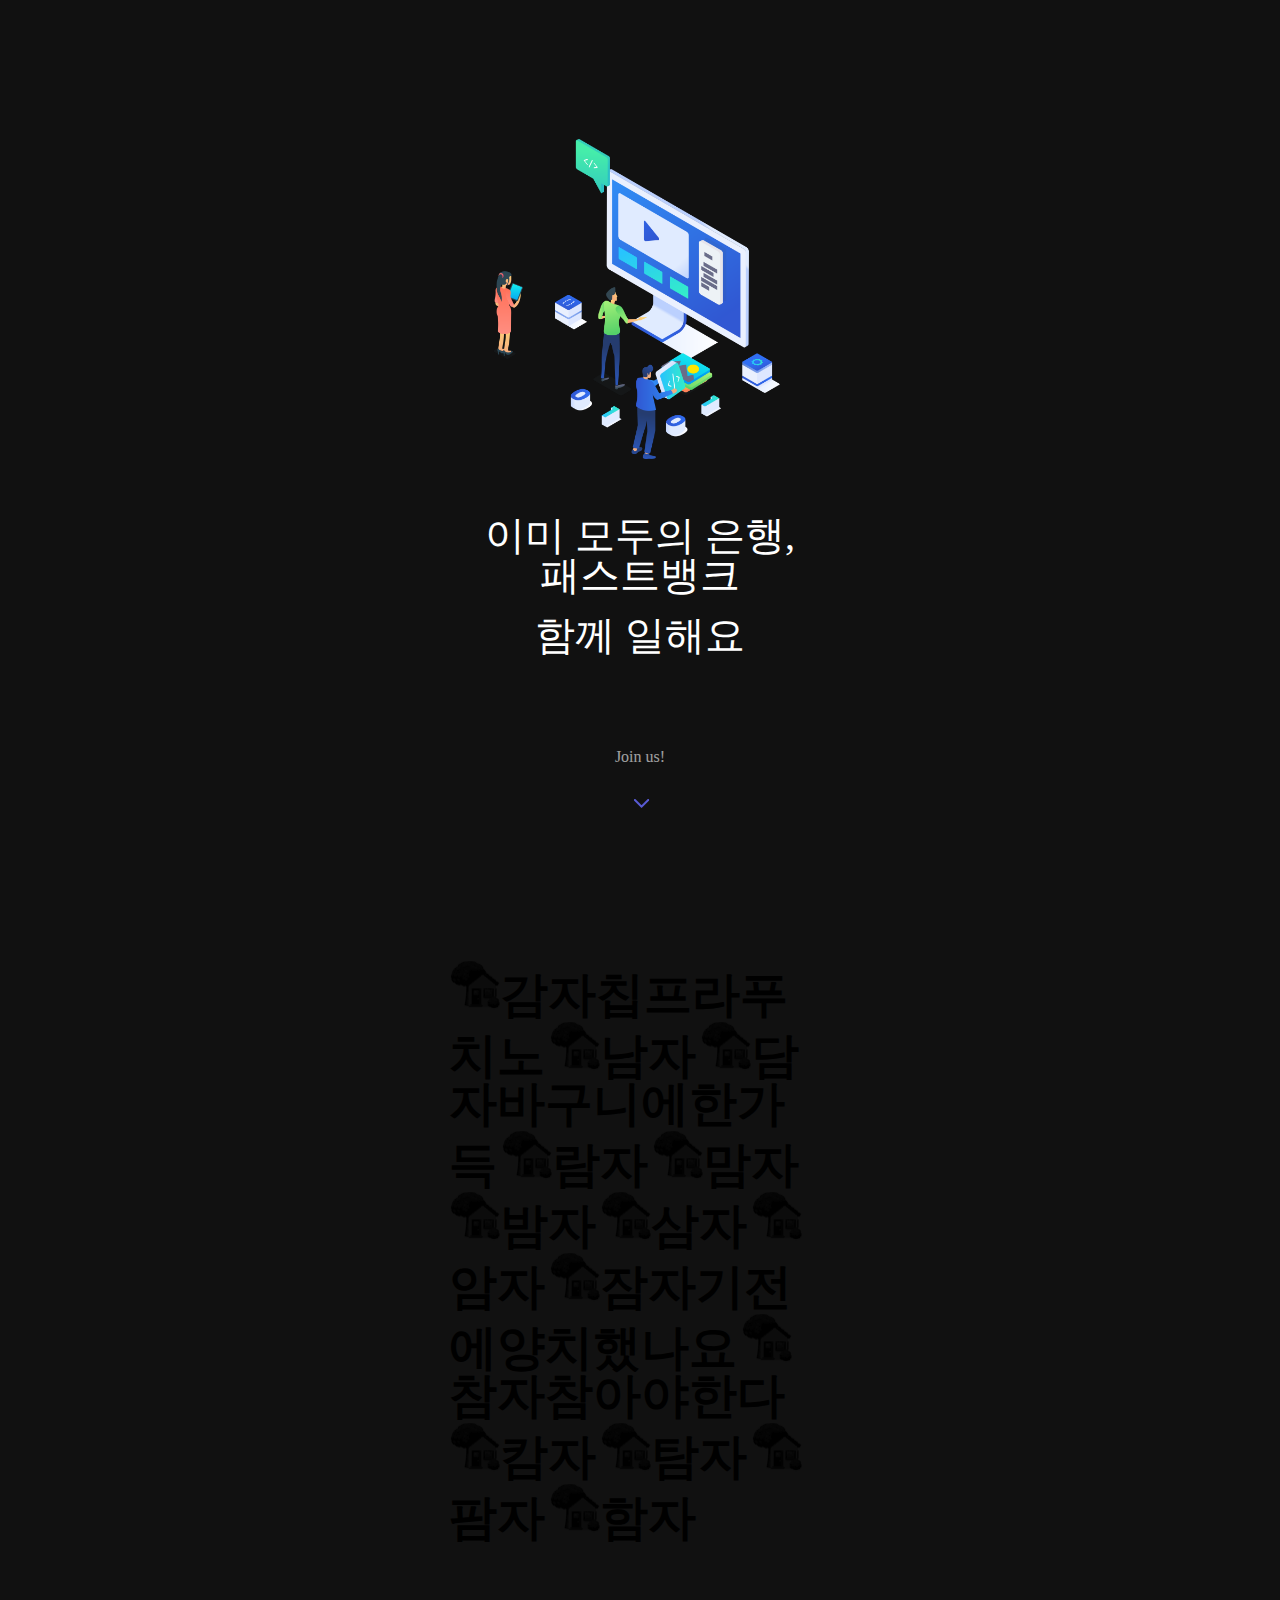
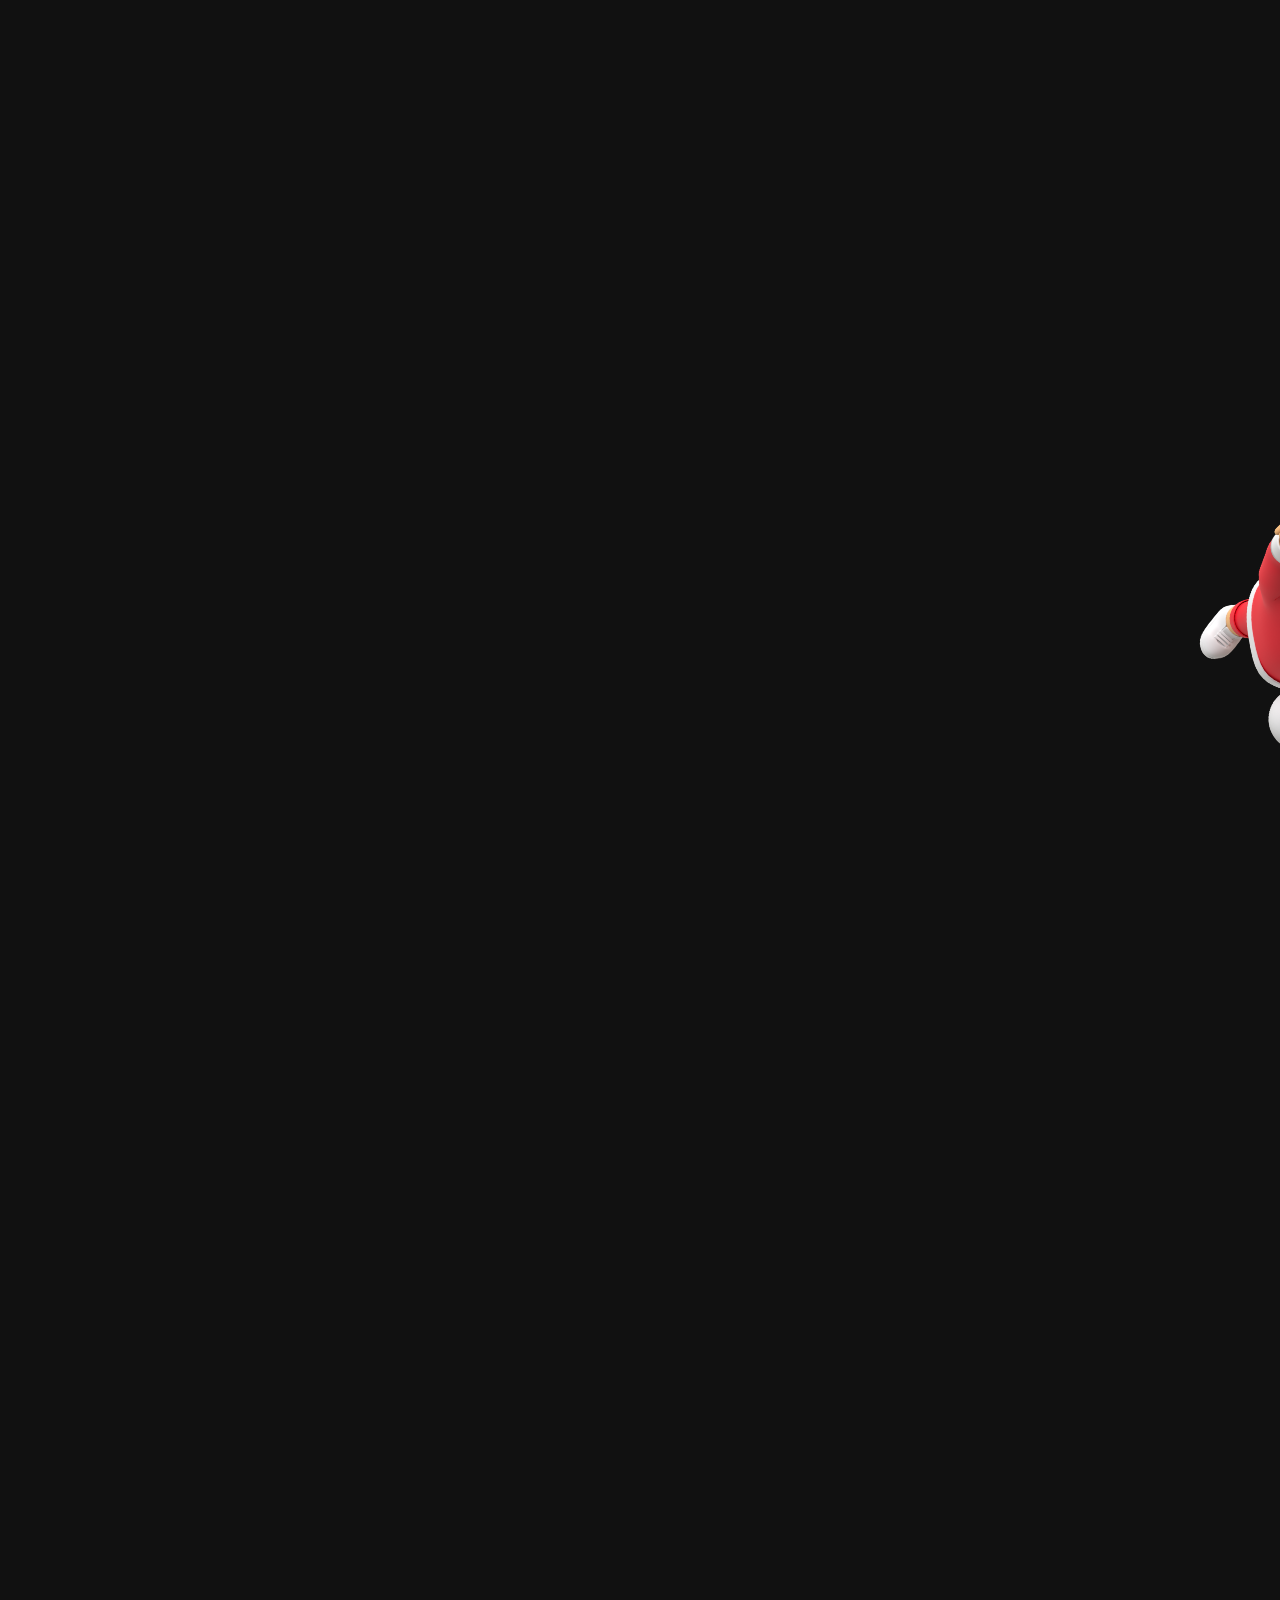
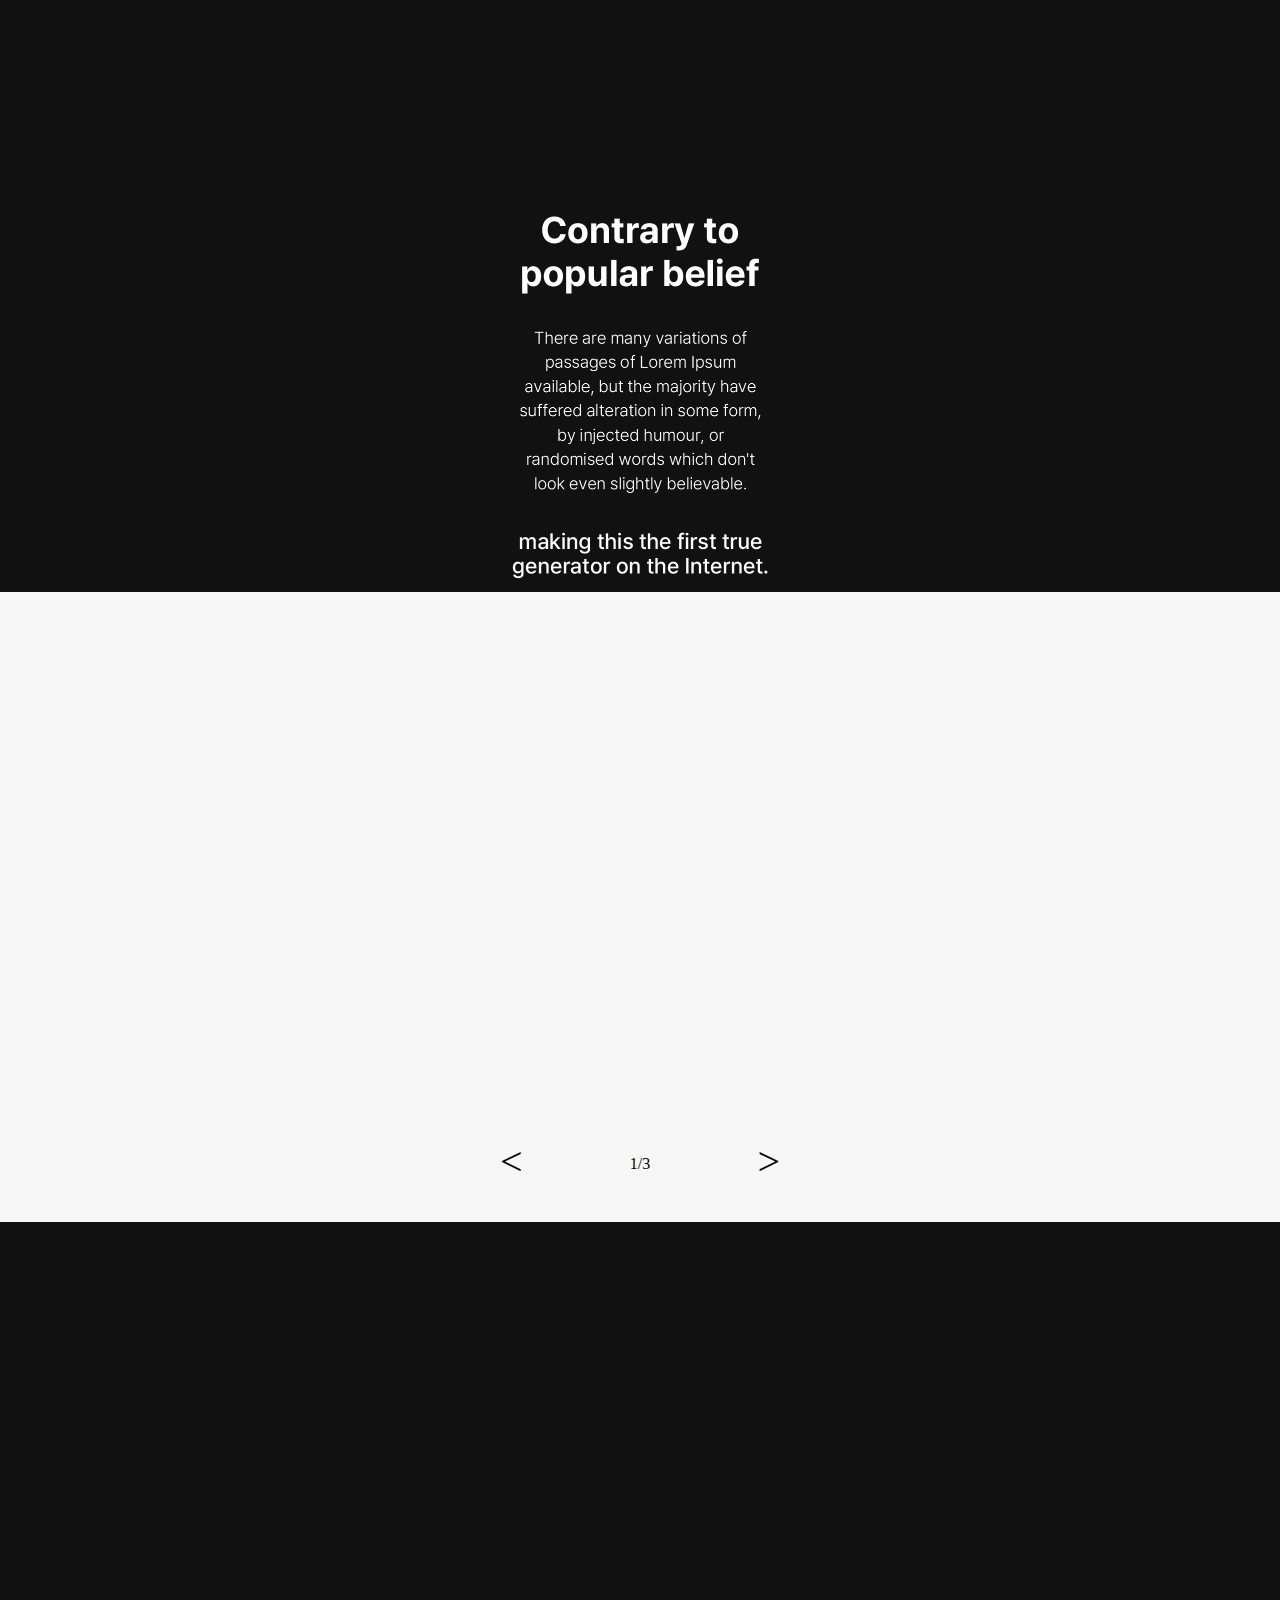
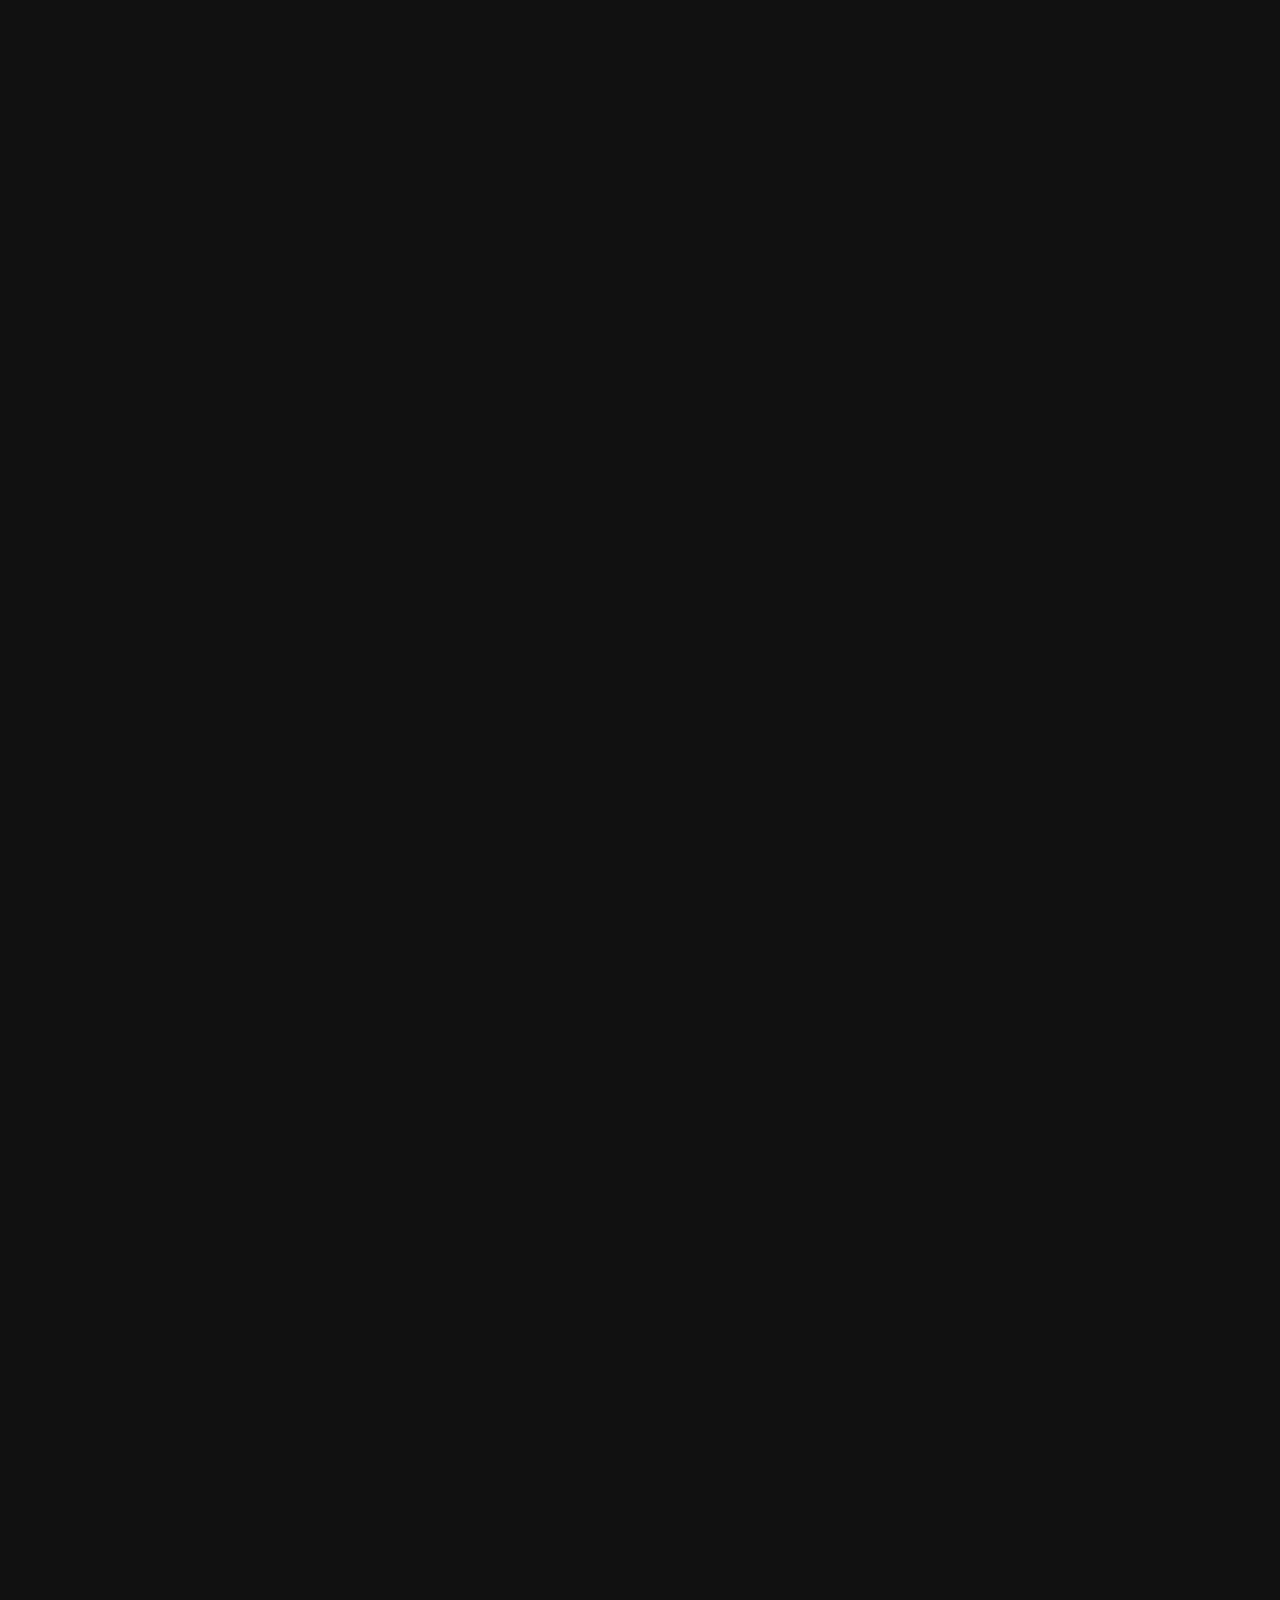
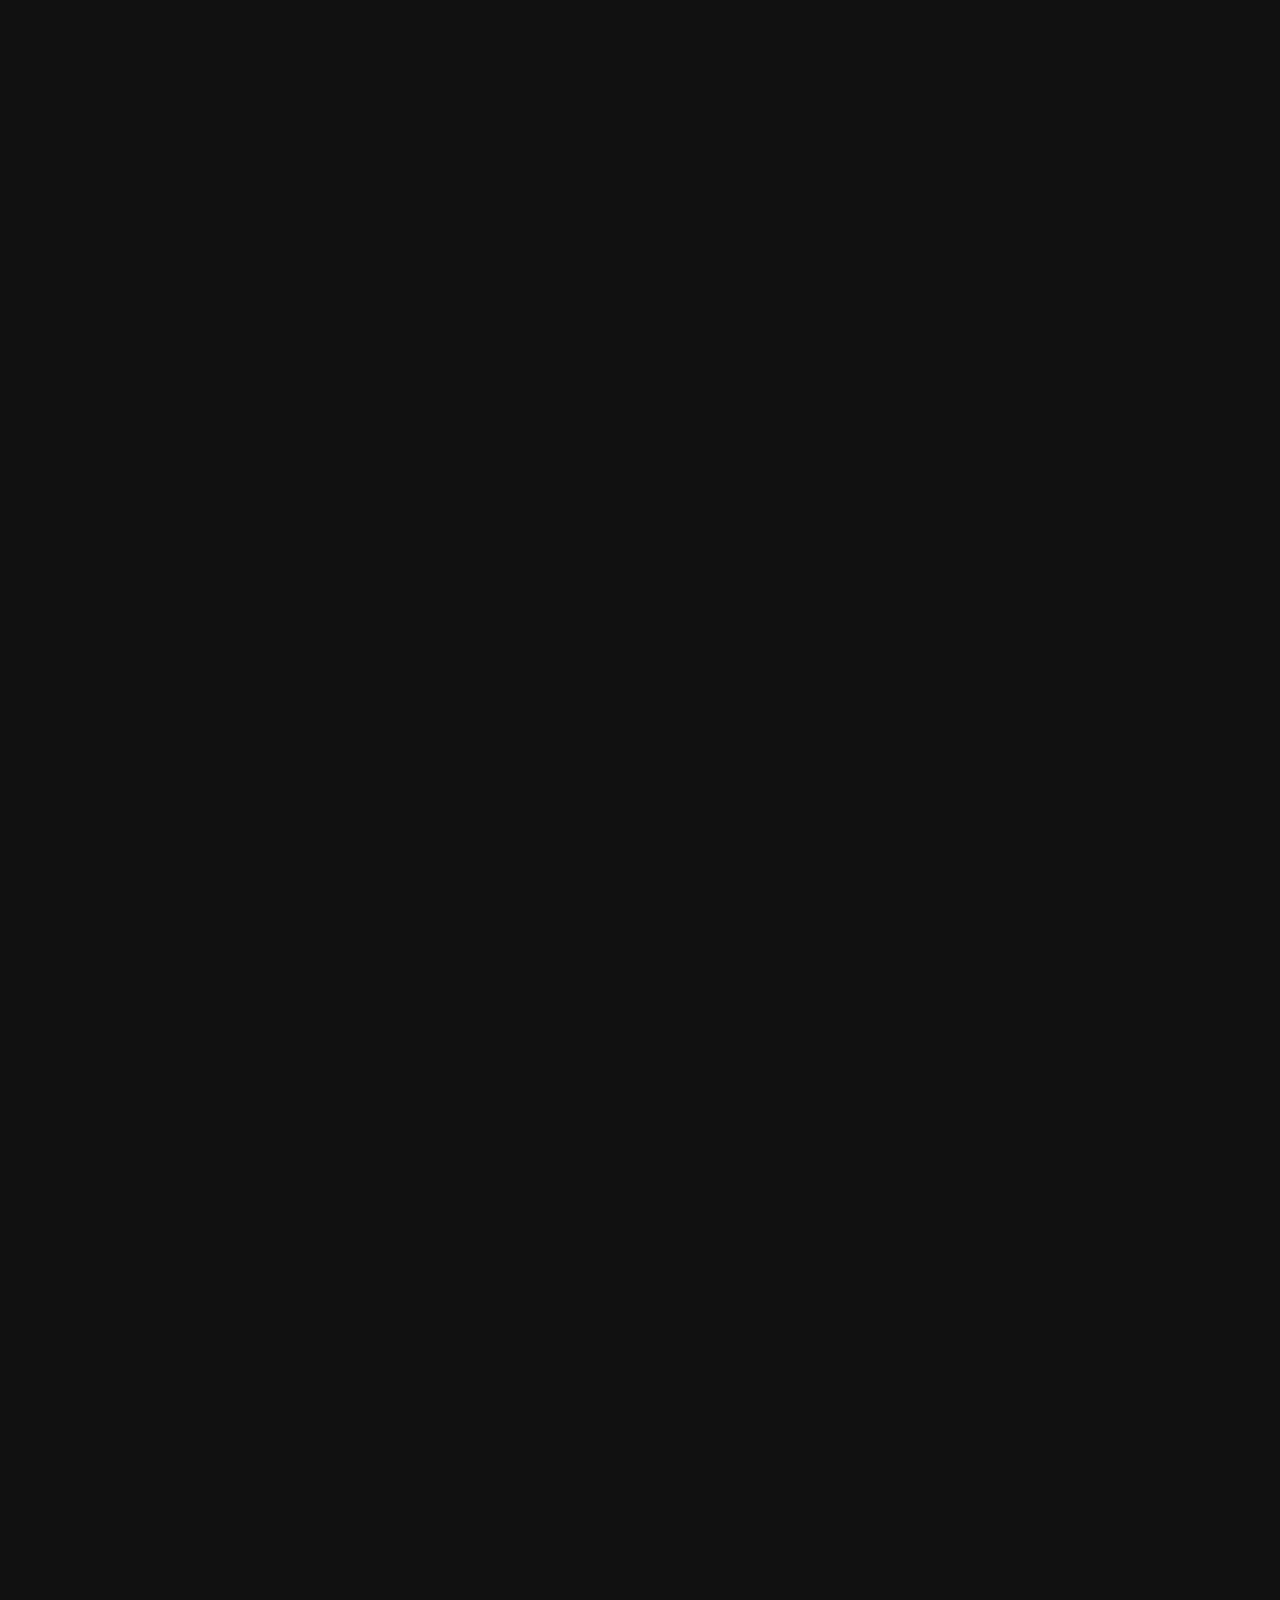
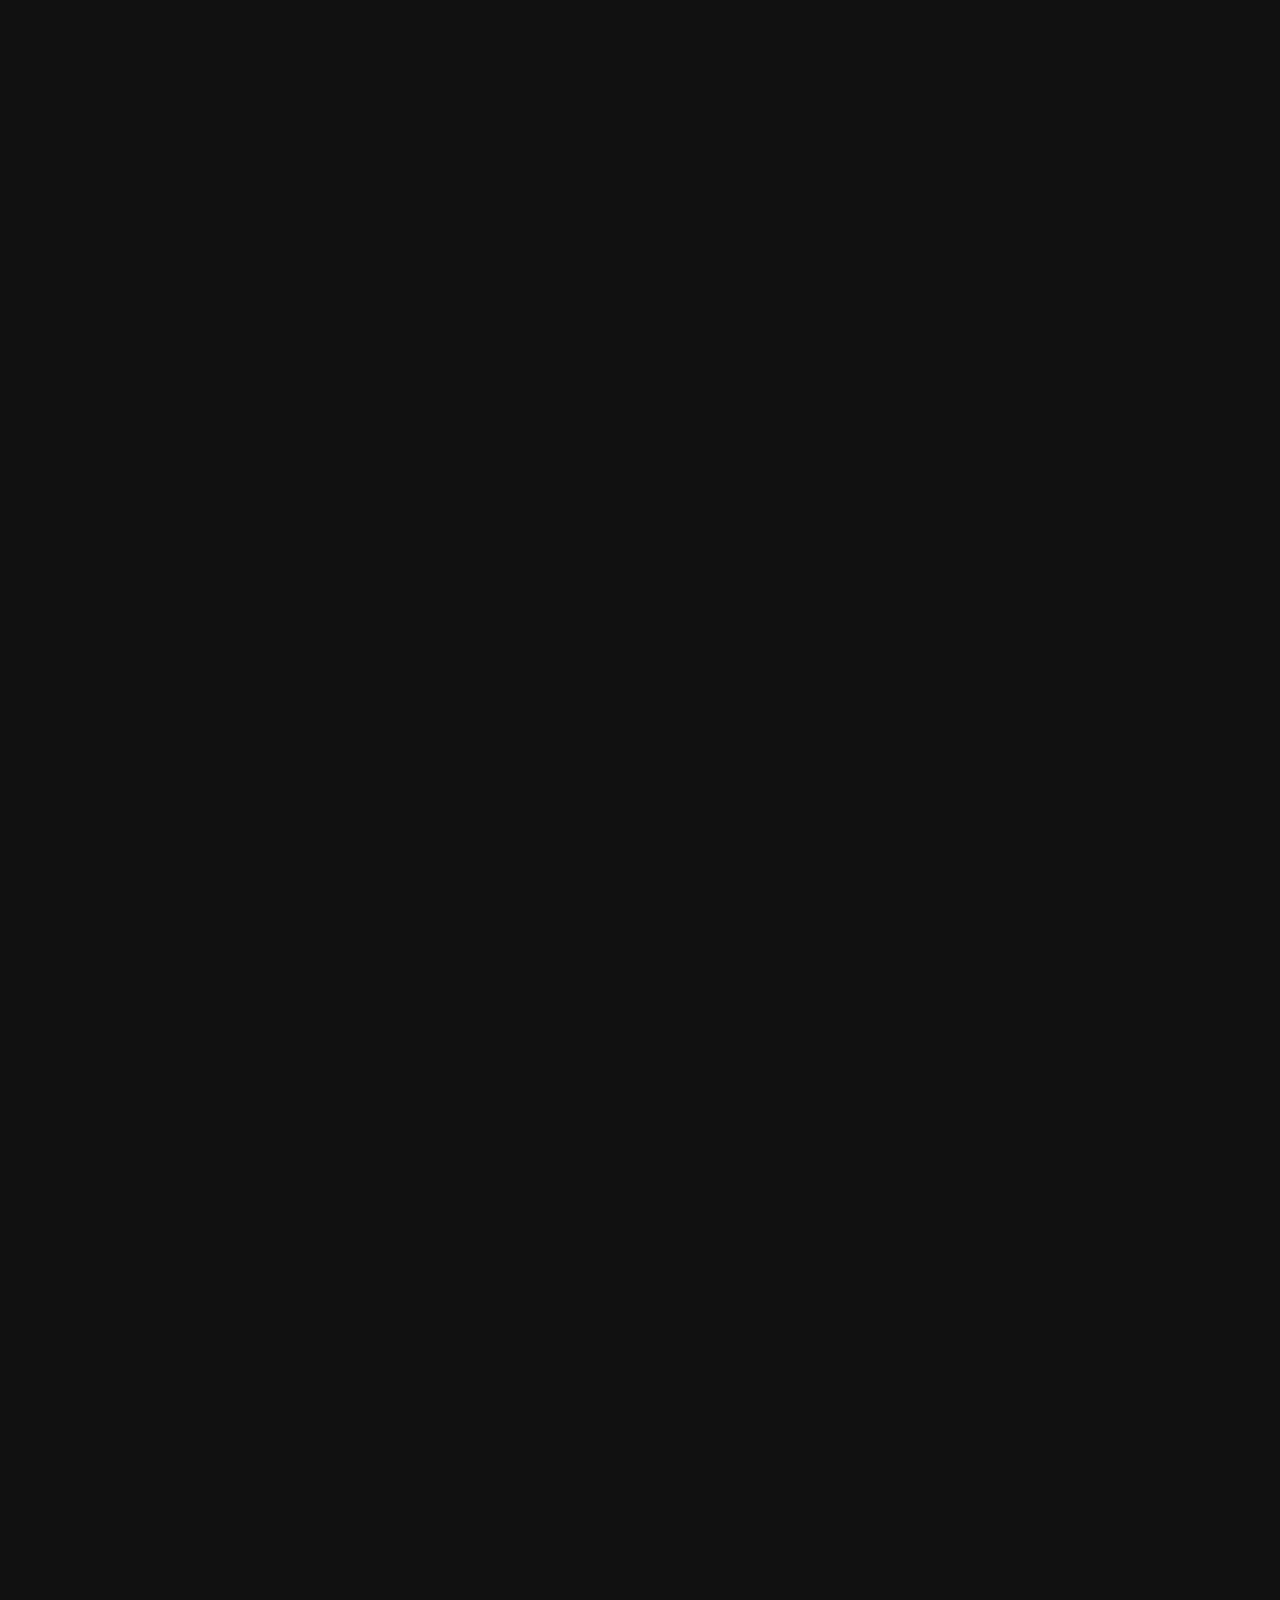
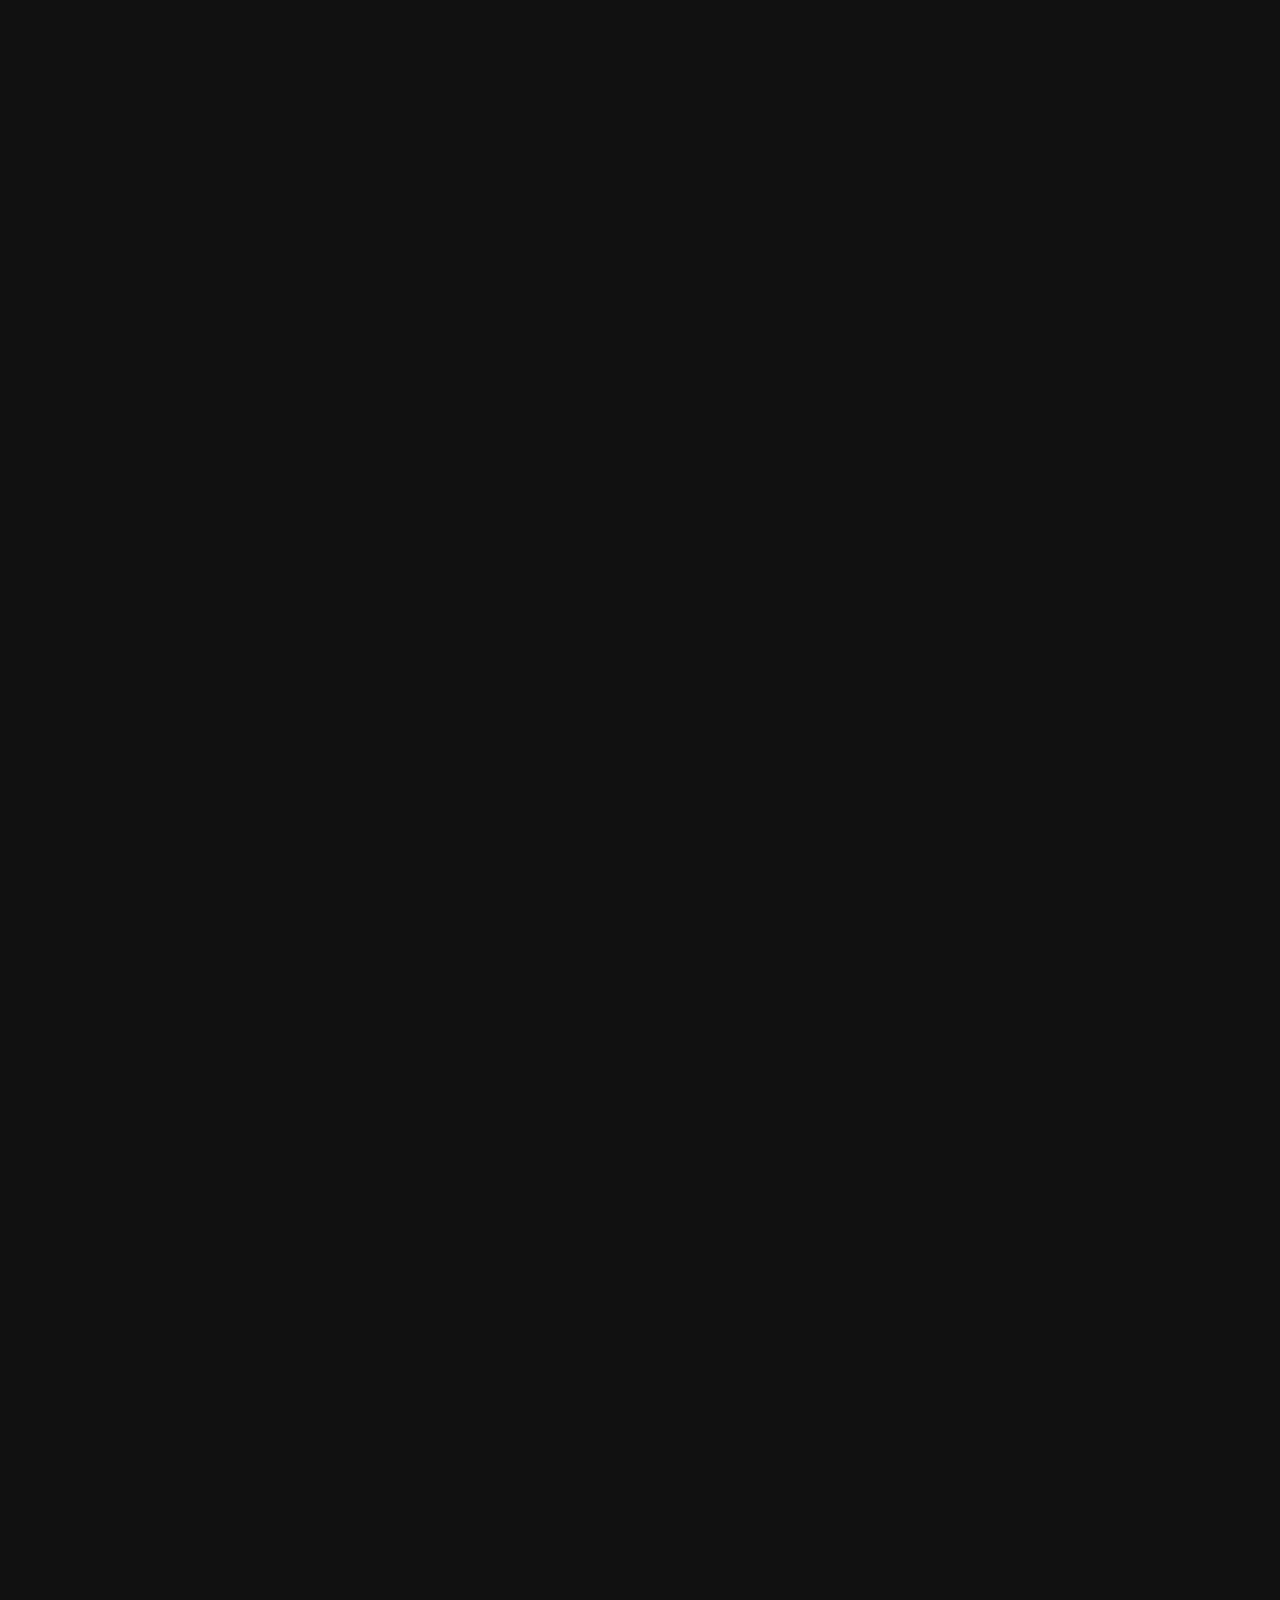
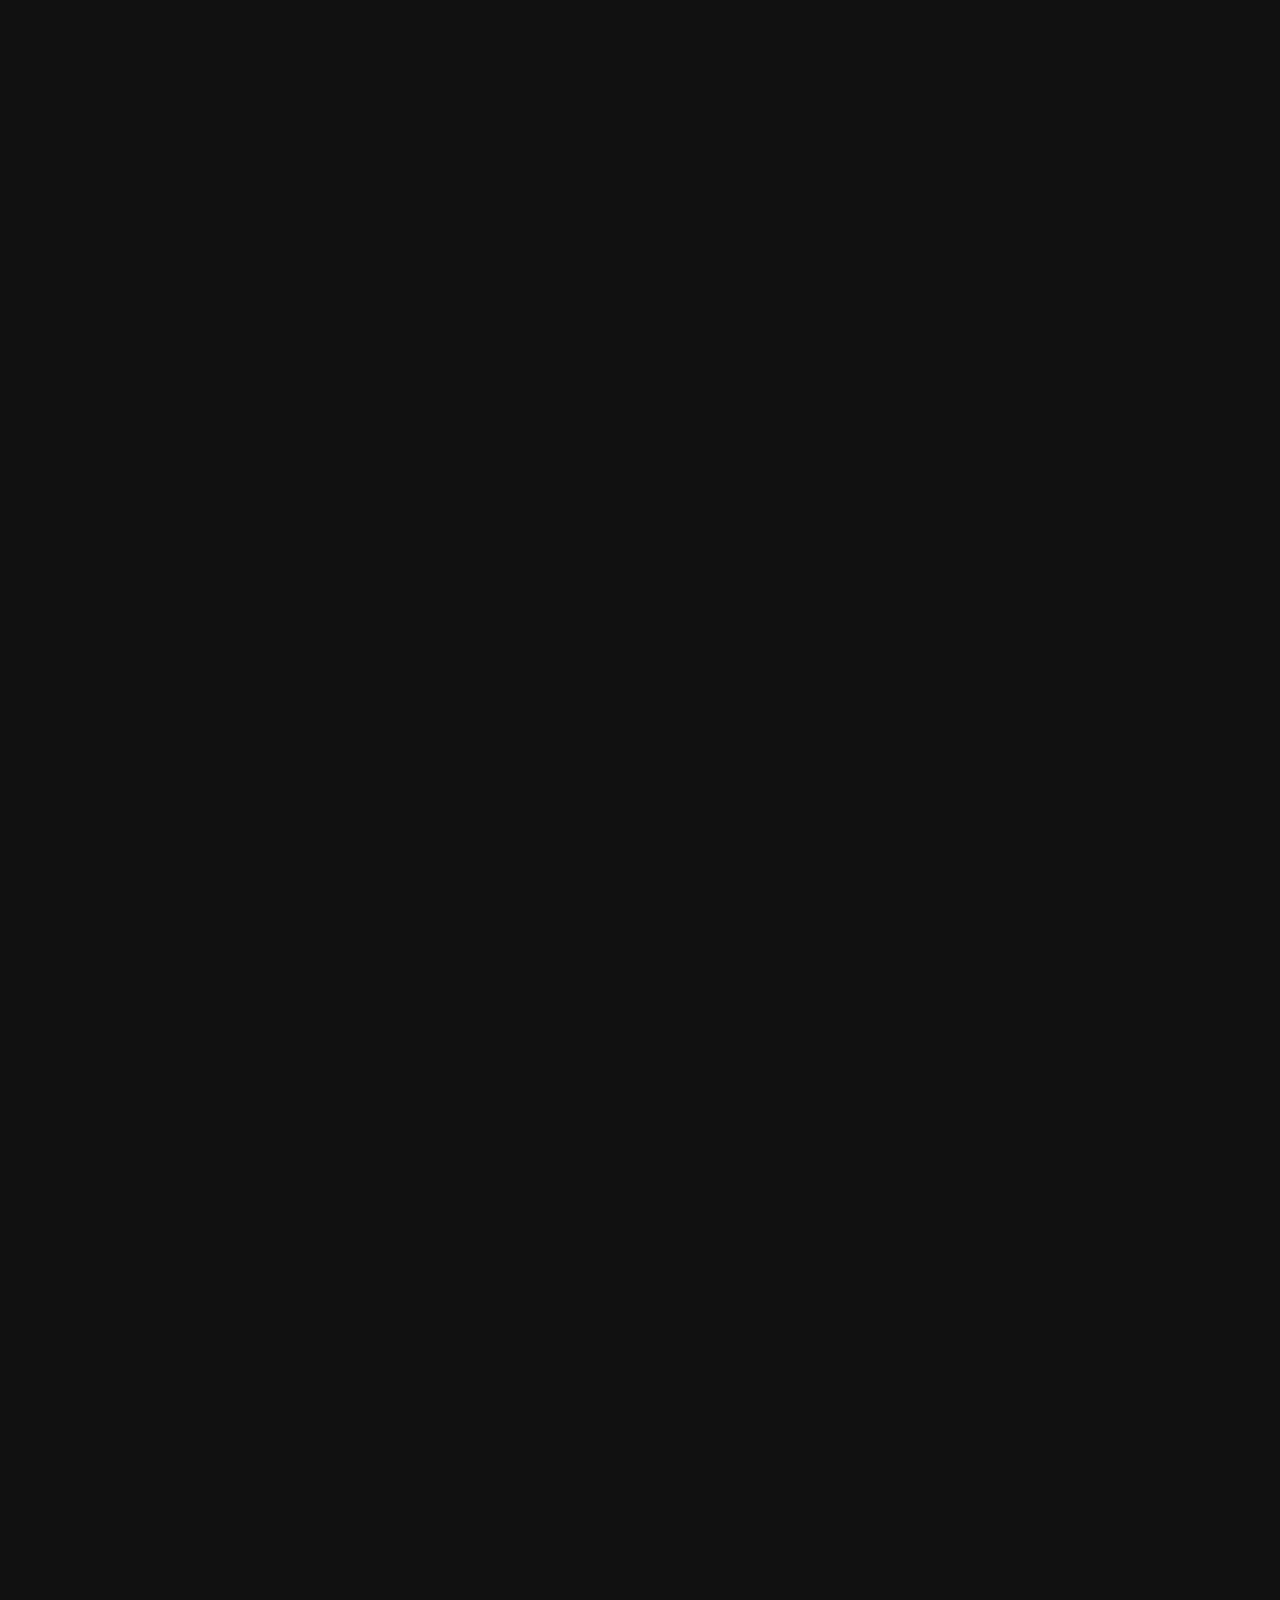
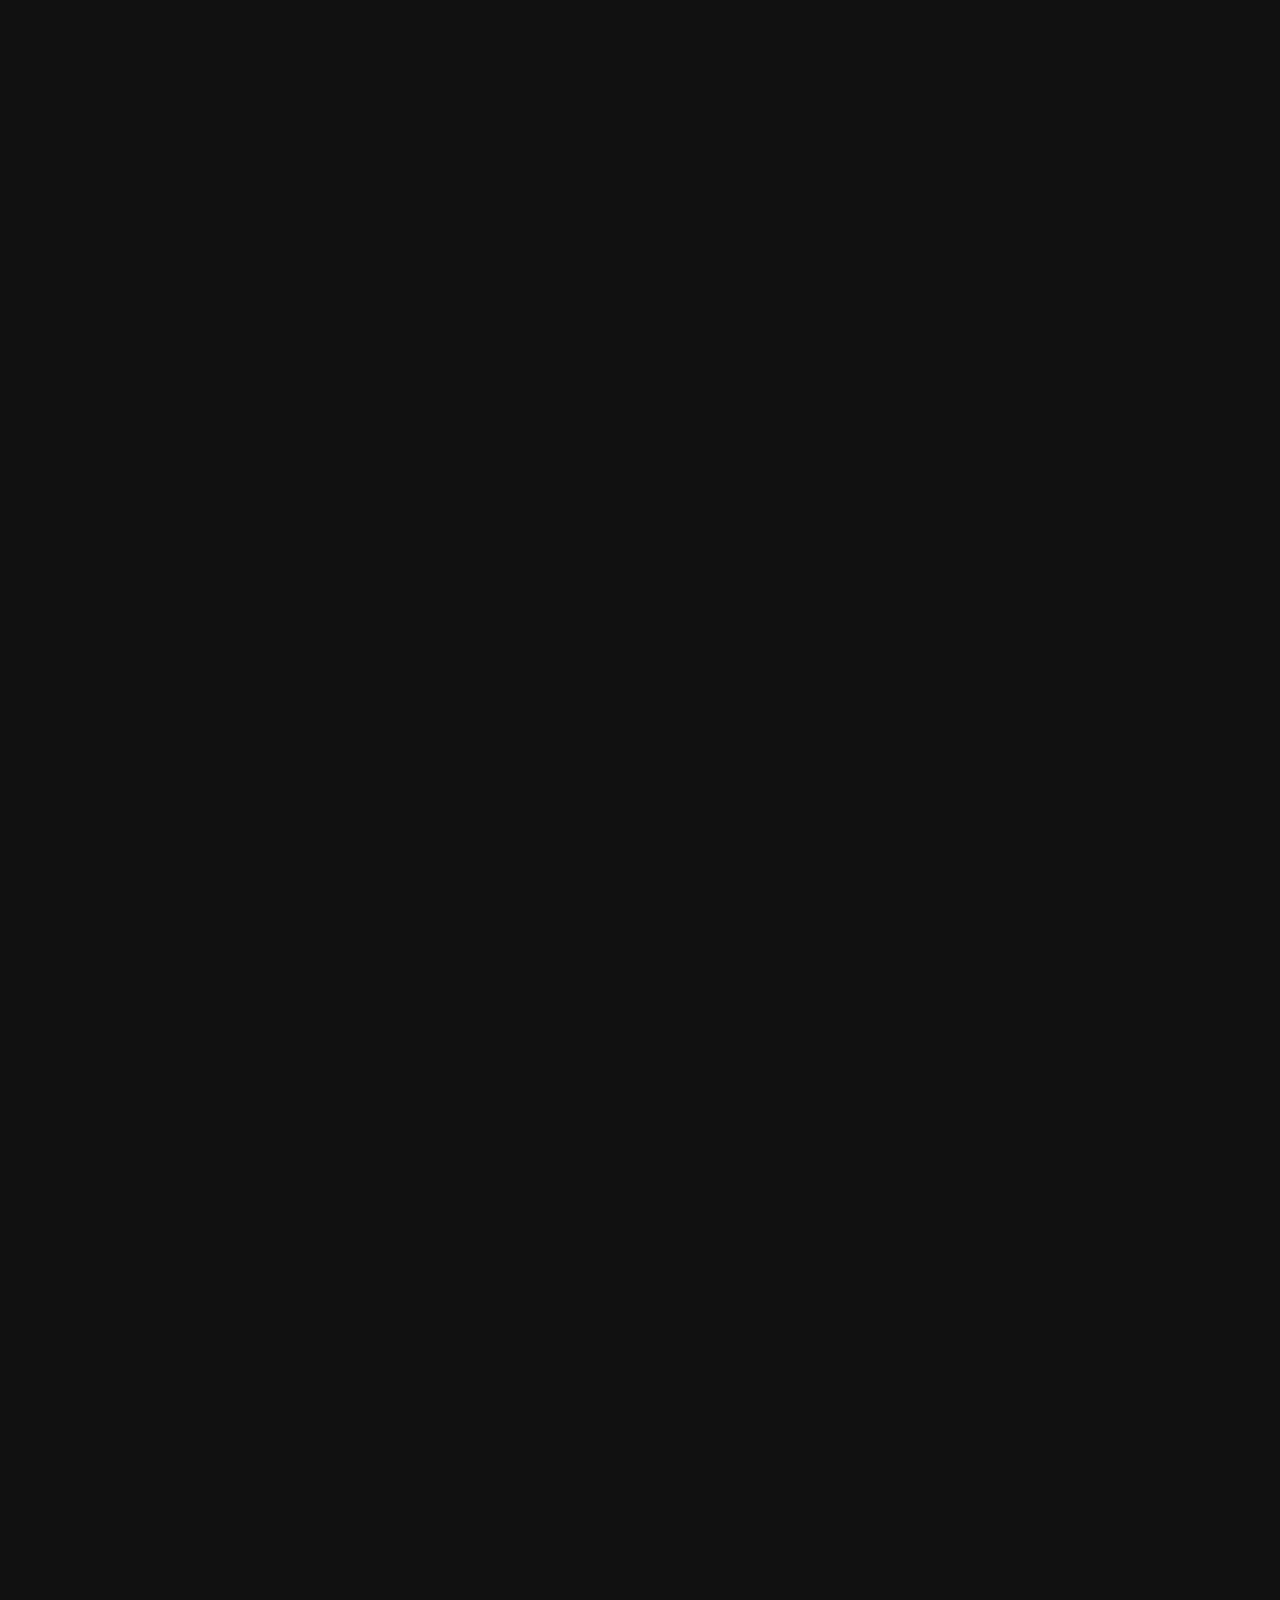
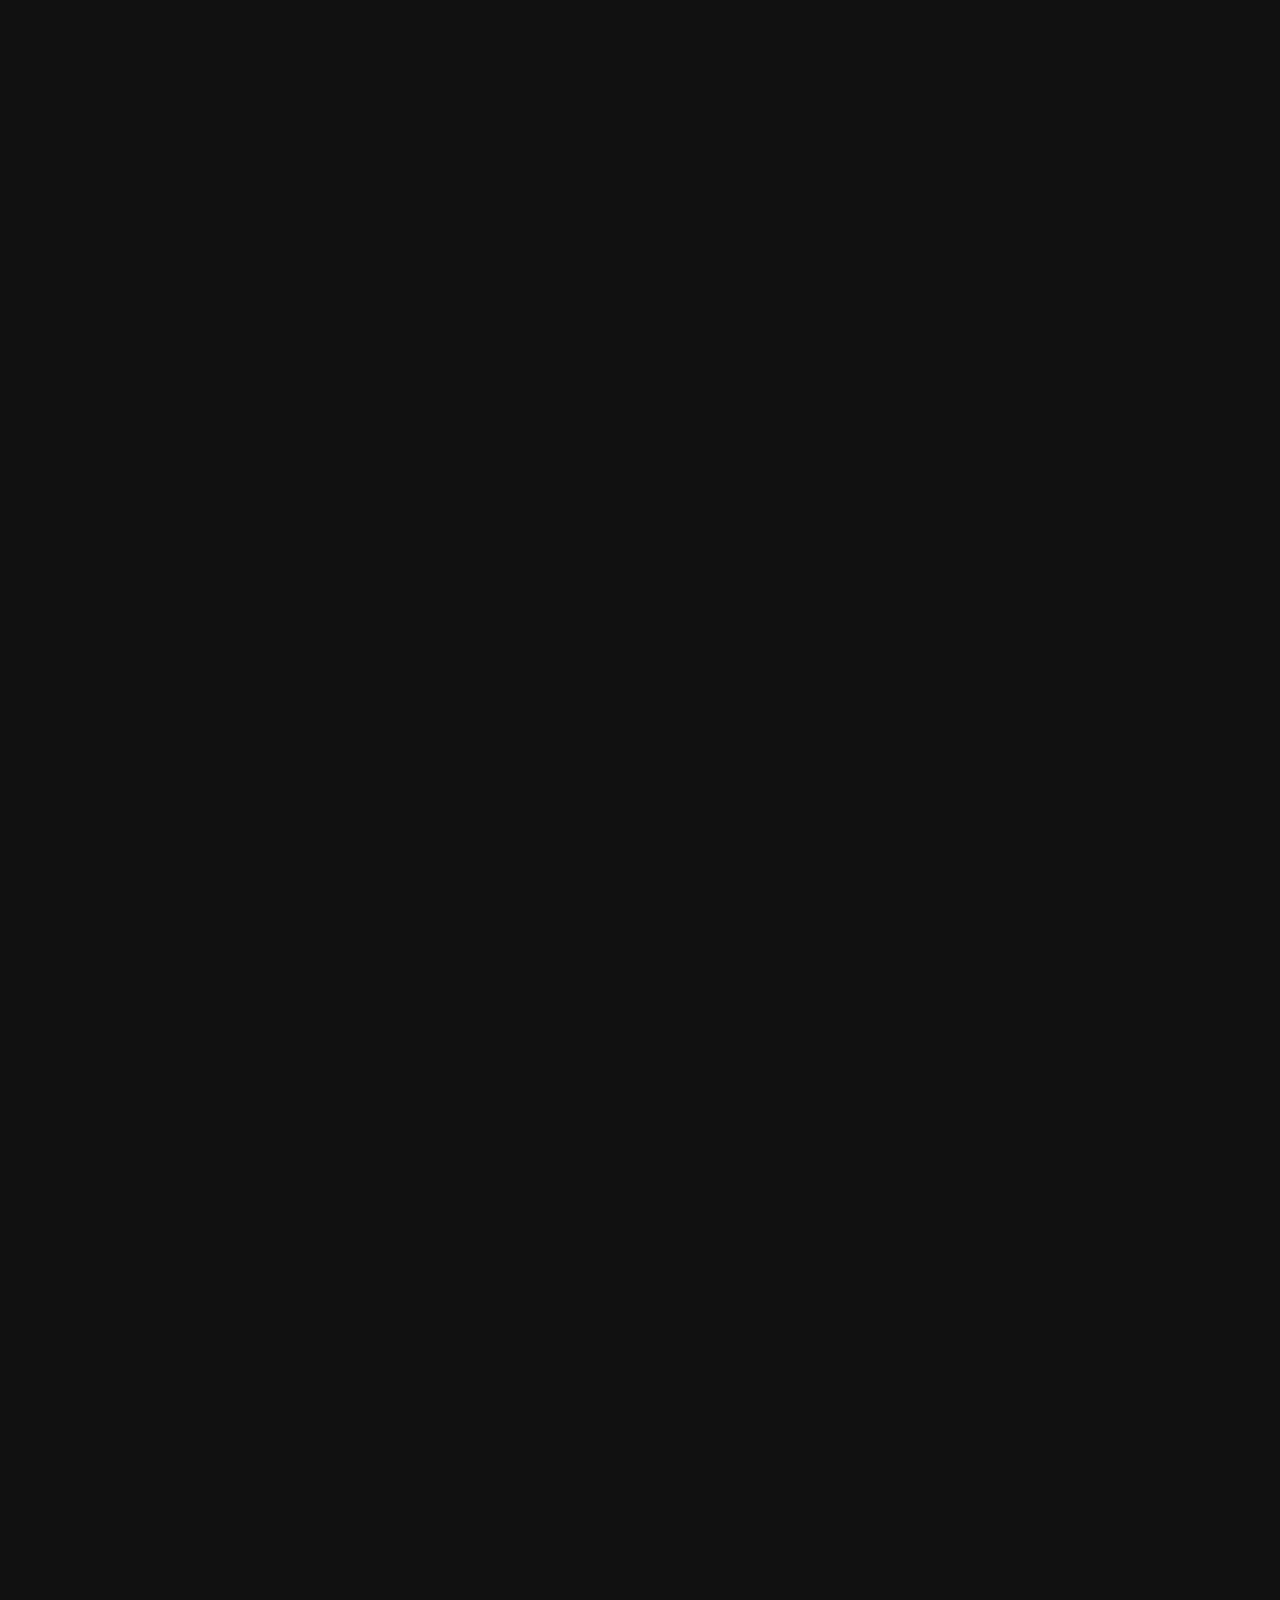
==== index.html @ 20f21dbb "Part 1 / Chapter 4 / END" ====
<!DOCTYPE html>
<html lang="ko">
<head>
    <link rel="stylesheet" href="reset.css">
    <link rel="stylesheet" href="style.css">
    <meta charset="UTF-8">
    <meta http-equiv="X-UA-Compatible" content="IE=edge">
    <meta name="viewport" content="width=device-width, initial-scale=1.0">
    <title>Fast Bank</title>
</head>
<body>
    <div id="main-img-wrapper">
        <img src="imgs/Lovepik_com-401339128-data-management-data-analysis-icon-free-vector-illustration-mate.png" alt="coding image">
    </div>
    <div id="intro-main">
        <p>이미 모두의 은행,  패스트뱅크</p>
        <p>함께 일해요</p>
        <p id="join-us-text">Join us!</p>
        <img id="down-arrow-icon" src="imgs/down-arrow.png" alt="down arrow">
    </div>
    <ul id="list-item-wrapper">
        <li class="list-item">감자칩프라푸치노</li>
        <li class="list-item">남자</li>
        <li class="list-item">담자바구니에한가득</li>
        <li class="list-item">람자</li>
        <li class="list-item">맘자</li>
        <li class="list-item">밤자</li>
        <li class="list-item">삼자</li>
        <li class="list-item">암자</li>
        <li class="list-item">잠자기전에양치했나요</li>
        <li class="list-item">참자참아야한다</li>
        <li class="list-item">캄자</li>
        <li class="list-item">탐자</li>
        <li class="list-item">팜자</li>
        <li class="list-item">함자</li>
    </ul>
    <main>
        <section id="panel1-img">
            <img id="flying-santa" src="./imgs/santa_flying.png" alt="santa">
        </section>
        <section id="video-section">
            <div id="fixed-wrapper">
                <video id="video" src="http://commondatastorage.googleapis.com/gtv-videos-bucket/sample/ForBiggerBlazes.mp4"
                 type="video/mp4"></video>
                 <div id="fixed-description">
                    <div>혁신이 만든</div>
                    <div>압도적인 성장</div>
                 </div>
            </div>
        </section>
        <div id="bank-beyond-wrapper">
            <div id="bank-beyond">
                <img width='315px' src="./imgs/05-text.png" alt="bank-beyond">
            </div>
        </div>
        <div id="white-wrapper">
            <div id="slider-container">
                <div id="slider-content-wrapper">
                    <div id="slider-content">
                        <img src="https://picsum.photos/id/1/600/933" class="slider-image" alt="">
                        <img src="https://picsum.photos/id/5/600/933" class="slider-image" alt="">
                        <img src="https://picsum.photos/id/9/600/933" class="slider-image" alt="">
                    </div>
                </div>
                <div class="slider-button" id="left-button">&lt;</div>
                <div id="slider-index">1/3</div>
                <div class="slider-button" id="right-button">&gt;</div>
            </div>
        </div>
    </main>
</body>

<script>
    const listStyleChangingStartY = 383;
    const listStyleChangingEndY = 1400;

    const listItems = document.querySelectorAll(".list-item");

    const division = (listStyleChangingEndY - listStyleChangingStartY) / listItems.length;

    const panelImg = document.getElementById('panel1-img');
    const flyingSanta = document.getElementById('flying-santa');

    const videoPlayBack = 500;

    const fixedWrapper = document.getElementById("fixed-wrapper");
    const videoSection = document.getElementById("video-section");
    const videoElement = document.getElementById("video");

    const fixedDescription = document.getElementById("fixed-description");
    const fixedDescriptionAppearTiming = 3470;
    const fixedDescriptionDisappearTiming = 3800;

    function centerElement(elementId, video) {
        const element = document.getElementById(elementId);
        const parent = element.parentElement;

        if (window.scrollY > parent.offsetTop - (document.documentElement.clientHeight - element.offsetHeight) / 2) {
            element.style.position = "fixed";
            element.style.top = "50%";
            element.style.left = "50%";
            element.style.transform = "translate(-50%, -50%)";
        } else {
            element.style.position = "relative";
            element.style.top = "initial";
            element.style.left = "initial";
            element.style.transform = "initial";

        }

        if (video) video.currentTime = (window.scrollY - videoSection.offsetTop) / videoPlayBack;
    }

    window.addEventListener("scroll", () => {
        const current = document.querySelector(".list-item#on");
        if (current) current.removeAttribute("id");

        if (listStyleChangingStartY < window.scrollY 
        && window.scrollY < listStyleChangingEndY) {
            const index = Math.floor((window.scrollY - listStyleChangingStartY) / division);
            if (index < listItems.length) listItems[index].id = "on";
        }

        const scrollYBottom = window.scrollY + document.documentElement.clientHeight;

        if (scrollYBottom > panelImg.offsetTop
        && scrollYBottom < panelImg.offsetTop + panelImg.offsetHeight) {
            const translateX = 80 - 80 * 1.3 * (scrollYBottom - panelImg.offsetTop) / panelImg.offsetHeight;
            const translateY = -13 + 13 * (scrollYBottom - panelImg.offsetTop) / panelImg.offsetHeight;

            const rotatingDegree = 23 - 23 * 1.7 * (scrollYBottom - panelImg.offsetTop) / panelImg.offsetHeight;

            flyingSanta.style.transform = `translateX(${translateX}px) translateY(${translateY}px) rotate(${rotatingDegree}deg)`;
        }

        centerElement("fixed-wrapper", videoElement);

        if (fixedDescriptionAppearTiming  < window.scrollY && window.scrollY < fixedDescriptionDisappearTiming) {
            fixedDescription.style.transform = `translateY(${fixedDescriptionDisappearTiming - window.scrollY}px)`;
            fixedDescription.style.opacity = (window.scrollY - fixedDescriptionAppearTiming) / (fixedDescriptionDisappearTiming - fixedDescriptionAppearTiming);
        } else if (window.scrollY > fixedDescriptionDisappearTiming) {
            fixedDescription.style.transform = `translateY(0px)`;
            fixedDescription.style.opacity = 1;

        } else {
            fixedDescription.style.transform = `translateY(230px)`;
            fixedDescription.style.opacity = 0;
        }

        if (window.scrollY > videoSection.offsetTop + videoSection.offsetHeight - (fixedWrapper.offsetHeight + (document.documentElement.clientHeight - fixedWrapper.offsetHeight) / 2)) {
            

            fixedWrapper.style.position = "relative";
            fixedWrapper.style.top = "initial";
            fixedWrapper.style.left = "initial";
            fixedWrapper.style.transform = `translateY(${videoSection.offsetHeight - fixedWrapper.offsetHeight}px)`;
            fixedDescription.style.opacity = 0;
        }

        // centerElement("bank-beyond-wrapper");
    });

    videoElement.addEventListener("loadedmetadata", () => {
        document.getElementById("video-section").style.height = videoElement.duration * videoPlayBack + "px";
    });

    let currentImage = 0;

    const sliderContentWrapper = document.getElementById("slider-content-wrapper");
    const sliderImages = document.querySelectorAll('.slider-image');
    const sliderIndex = document.getElementById("slider-index");

    const handleSliderChange = (step) => {
        currentImage += step;

        if (currentImage < 0) currentImage = sliderImages.length-1;
        else if (currentImage >= sliderImages.length) currentImage = 0;

        sliderContentWrapper.scrollLeft = sliderImages[currentImage].offsetLeft;
        sliderIndex.innerText = `${currentImage + 1}/${sliderImages.length}`;
    }

    document.getElementById("left-button").addEventListener("click", () => {
        handleSliderChange(-1);
    });
    document.getElementById("right-button").addEventListener("click", () => {
        handleSliderChange(1);
    });

    sliderContentWrapper.addEventListener("scroll", () => {
        const imageWidth = document.querySelectorAll('.slider-image')[0].offsetWidth;

        currentImage = Math.round(sliderContentWrapper.scrollLeft / imageWidth);
        sliderIndex.innerText = `${currentImage + 1}/${sliderImages.length}`;
    })


</script>
</html>
---- style.css ----
body {
    background-color: #111;
    height: 20000px;
}

#main-img-wrapper {
    text-align: center;
    margin-top: 139px;
}

#main-img-wrapper img {
    width: 320px;
}

#intro-main {
    color: white;
    display: flex;
    margin: 54px auto 140px;
    width: 320px;
    font-size: 40px;
    font-weight: 500;
    flex-direction: column;
    align-items: center;
    gap: 20px;
}

#intro-main p {
    text-align: center;
}

#intro-main p#join-us-text {
    font-size: 16px;
    font-weight: 400;
    margin-top: 73px;
    opacity: 0.6; 
}

@keyframes upAndDown {
    0% {
        transform: translateY(0);
    }
    50% {
        transform: translateY(-10px);
    }

    100% {
        transfrom: translateY(10px);
    }
}

#down-arrow-icon {
    width: 33px;
    animation: upAndDown 1s infinite;
}

#list-item-wrapper {
    margin: 0 auto 500px;
    width: 383px;
}

.list-item::before {
    display: inline-block;
    background-size: 51px 53px;
    width: 51px;
    height: 53px;
    content: "";
    background-image: url('./imgs/icons/dark_house.png');
}

.list-item {
    display: inline;
    font-size:48px;
    font-weight: 600;
}

.list-item#on::before {
    background-image: url('./imgs/icons/light_house.png');
}

.list-item#on {
    color: white;
}

#panel1-img {
    position: relative;
    overflow: hidden;
    height: 320px;
}

#flying-santa {
    position: absolute;
    right: -80px;
    height: 325px;
    transform: translate(80px, -13px) rotate(23deg);
}

#video-section {
    margin-bottom: 600px;
}

#video {
    display: block;
    margin: 0 auto;
    height: 350px;
}

#fixed-description {
    margin: 30px 0 auto;
    color: white;
    width: 622px;
    text-align: right;
    font-size: 35px;
    font-weight: 600;
    transform: translateY(230px);
    opacity: 0;
}

#bank-beyond-wrapper {
    height: 380px;
}

#bank-beyond {
    display: flex;
    justify-content: center;
}

#white-wrapper {
    position: relative;
    background-color: #f7f7f7;
    height: 550px;
    z-index: 10000;
    padding-top: 80px;
}

#slider-container {
    margin: 0 auto;
    position: relative;
    width: 300px;
}

#slider-content-wrapper {
    overflow-x: scroll;
    scroll-behavior: smooth;
    scroll-snap-type: x mandatory;
}

#slider-content-wrapper::-webkit-scrollbar {
    width: 0;
}

#slider-content {
    display: flex;
}

.slider-image {
    min-width: 300px;
    height: 400px;
    scroll-snap-align: center;
}

.slider-button {
    position: absolute;
    bottom: -110px;
    font-size: 40px;
    cursor: pointer;
}

#left-button {
    left : 10px;
}

#slider-index {
    position: absolute;
    bottom: -100px;
    left: 50%;
    transform: translateX(-50%);
}

#right-button {
    right: 10px;
}
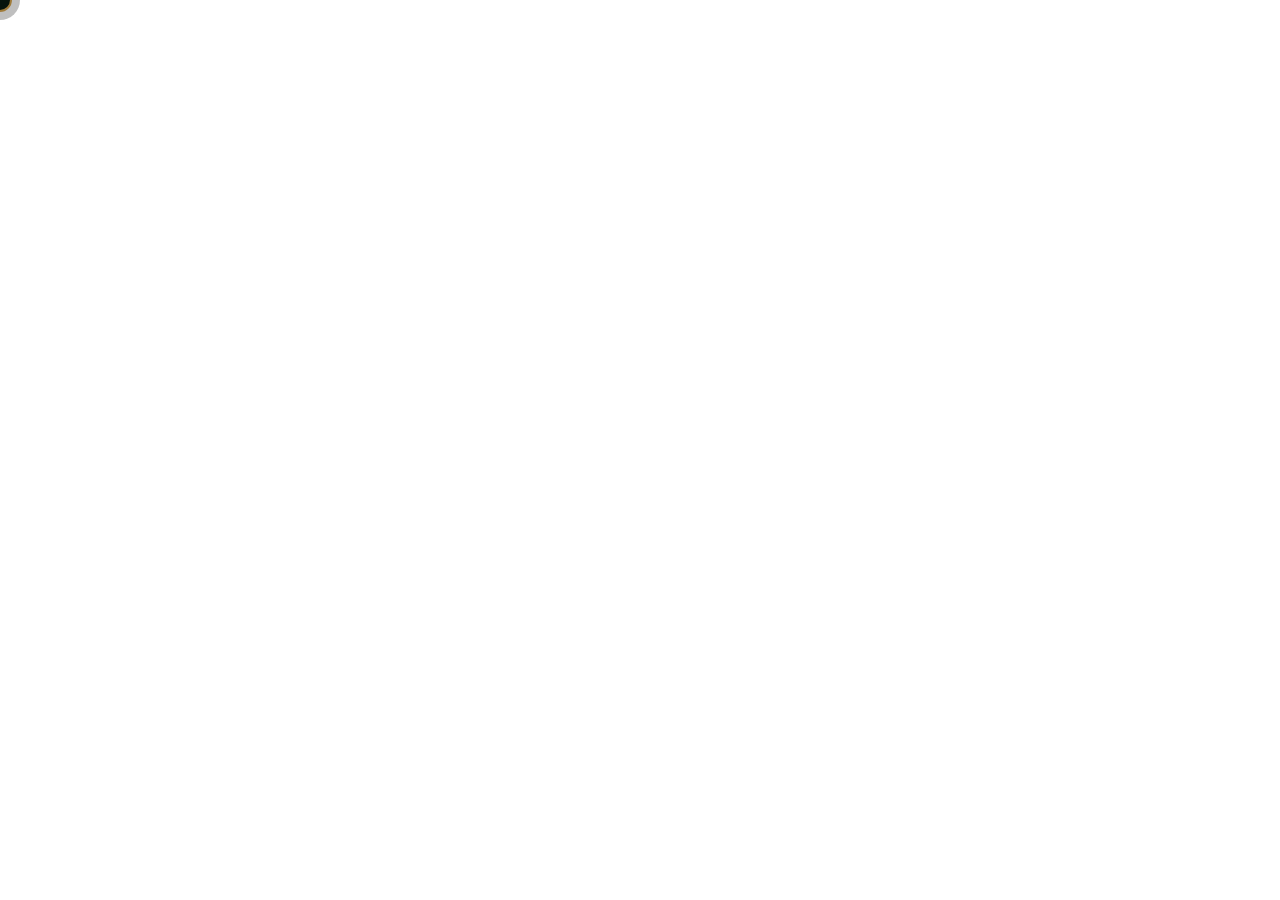
==== commit 68da1f83: "Part 1 / Chapter 5 / Clip 1, 2" ====
--- a/index.html
+++ b/index.html
@@ -1,199 +1,57 @@
 <!DOCTYPE html>
-<html lang="ko">
+<html lang="en">
 <head>
-    <link rel="stylesheet" href="reset.css">
-    <link rel="stylesheet" href="style.css">
     <meta charset="UTF-8">
-    <meta http-equiv="X-UA-Compatible" content="IE=edge">
     <meta name="viewport" content="width=device-width, initial-scale=1.0">
-    <title>Fast Bank</title>
+    <link rel="stylesheet" href="./reset.css">
+    <link rel="stylesheet" href="./style.css">
+    <title>Interactive Web</title>
 </head>
 <body>
-    <div id="main-img-wrapper">
-        <img src="imgs/Lovepik_com-401339128-data-management-data-analysis-icon-free-vector-illustration-mate.png" alt="coding image">
+    <div class="cursor">
+        <div class="cursor__default">
+            <span class="cursor__default__inner"></span>
+        </div>
+        <div class="cursor__trance">
+            <span class="cursor__trace__inner"></span>
+        </div>
     </div>
-    <div id="intro-main">
-        <p>이미 모두의 은행,  패스트뱅크</p>
-        <p>함께 일해요</p>
-        <p id="join-us-text">Join us!</p>
-        <img id="down-arrow-icon" src="imgs/down-arrow.png" alt="down arrow">
-    </div>
-    <ul id="list-item-wrapper">
-        <li class="list-item">감자칩프라푸치노</li>
-        <li class="list-item">남자</li>
-        <li class="list-item">담자바구니에한가득</li>
-        <li class="list-item">람자</li>
-        <li class="list-item">맘자</li>
-        <li class="list-item">밤자</li>
-        <li class="list-item">삼자</li>
-        <li class="list-item">암자</li>
-        <li class="list-item">잠자기전에양치했나요</li>
-        <li class="list-item">참자참아야한다</li>
-        <li class="list-item">캄자</li>
-        <li class="list-item">탐자</li>
-        <li class="list-item">팜자</li>
-        <li class="list-item">함자</li>
-    </ul>
-    <main>
-        <section id="panel1-img">
-            <img id="flying-santa" src="./imgs/santa_flying.png" alt="santa">
-        </section>
-        <section id="video-section">
-            <div id="fixed-wrapper">
-                <video id="video" src="http://commondatastorage.googleapis.com/gtv-videos-bucket/sample/ForBiggerBlazes.mp4"
-                 type="video/mp4"></video>
-                 <div id="fixed-description">
-                    <div>혁신이 만든</div>
-                    <div>압도적인 성장</div>
-                 </div>
-            </div>
-        </section>
-        <div id="bank-beyond-wrapper">
-            <div id="bank-beyond">
-                <img width='315px' src="./imgs/05-text.png" alt="bank-beyond">
-            </div>
-        </div>
-        <div id="white-wrapper">
-            <div id="slider-container">
-                <div id="slider-content-wrapper">
-                    <div id="slider-content">
-                        <img src="https://picsum.photos/id/1/600/933" class="slider-image" alt="">
-                        <img src="https://picsum.photos/id/5/600/933" class="slider-image" alt="">
-                        <img src="https://picsum.photos/id/9/600/933" class="slider-image" alt="">
-                    </div>
-                </div>
-                <div class="slider-button" id="left-button">&lt;</div>
-                <div id="slider-index">1/3</div>
-                <div class="slider-button" id="right-button">&gt;</div>
-            </div>
-        </div>
-    </main>
 </body>
+<script>
+    document.addEventListener("mousemove", (e) => {
+        const cursorDefaultInner = document.querySelector(".cursor__default__inner");
+        const cursorTraceInner = document.querySelector(".cursor__trace__inner");
 
-<script>
-    const listStyleChangingStartY = 383;
-    const listStyleChangingEndY = 1400;
+        cursorDefaultInner.style.top = e.clientY + "px";
+        cursorDefaultInner.style.left = e.clientX + "px";
 
-    const listItems = document.querySelectorAll(".list-item");
-
-    const division = (listStyleChangingEndY - listStyleChangingStartY) / listItems.length;
-
-    const panelImg = document.getElementById('panel1-img');
-    const flyingSanta = document.getElementById('flying-santa');
-
-    const videoPlayBack = 500;
-
-    const fixedWrapper = document.getElementById("fixed-wrapper");
-    const videoSection = document.getElementById("video-section");
-    const videoElement = document.getElementById("video");
-
-    const fixedDescription = document.getElementById("fixed-description");
-    const fixedDescriptionAppearTiming = 3470;
-    const fixedDescriptionDisappearTiming = 3800;
-
-    function centerElement(elementId, video) {
-        const element = document.getElementById(elementId);
-        const parent = element.parentElement;
-
-        if (window.scrollY > parent.offsetTop - (document.documentElement.clientHeight - element.offsetHeight) / 2) {
-            element.style.position = "fixed";
-            element.style.top = "50%";
-            element.style.left = "50%";
-            element.style.transform = "translate(-50%, -50%)";
-        } else {
-            element.style.position = "relative";
-            element.style.top = "initial";
-            element.style.left = "initial";
-            element.style.transform = "initial";
-
-        }
-
-        if (video) video.currentTime = (window.scrollY - videoSection.offsetTop) / videoPlayBack;
-    }
-
-    window.addEventListener("scroll", () => {
-        const current = document.querySelector(".list-item#on");
-        if (current) current.removeAttribute("id");
-
-        if (listStyleChangingStartY < window.scrollY 
-        && window.scrollY < listStyleChangingEndY) {
-            const index = Math.floor((window.scrollY - listStyleChangingStartY) / division);
-            if (index < listItems.length) listItems[index].id = "on";
-        }
-
-        const scrollYBottom = window.scrollY + document.documentElement.clientHeight;
-
-        if (scrollYBottom > panelImg.offsetTop
-        && scrollYBottom < panelImg.offsetTop + panelImg.offsetHeight) {
-            const translateX = 80 - 80 * 1.3 * (scrollYBottom - panelImg.offsetTop) / panelImg.offsetHeight;
-            const translateY = -13 + 13 * (scrollYBottom - panelImg.offsetTop) / panelImg.offsetHeight;
-
-            const rotatingDegree = 23 - 23 * 1.7 * (scrollYBottom - panelImg.offsetTop) / panelImg.offsetHeight;
-
-            flyingSanta.style.transform = `translateX(${translateX}px) translateY(${translateY}px) rotate(${rotatingDegree}deg)`;
-        }
-
-        centerElement("fixed-wrapper", videoElement);
-
-        if (fixedDescriptionAppearTiming  < window.scrollY && window.scrollY < fixedDescriptionDisappearTiming) {
-            fixedDescription.style.transform = `translateY(${fixedDescriptionDisappearTiming - window.scrollY}px)`;
-            fixedDescription.style.opacity = (window.scrollY - fixedDescriptionAppearTiming) / (fixedDescriptionDisappearTiming - fixedDescriptionAppearTiming);
-        } else if (window.scrollY > fixedDescriptionDisappearTiming) {
-            fixedDescription.style.transform = `translateY(0px)`;
-            fixedDescription.style.opacity = 1;
-
-        } else {
-            fixedDescription.style.transform = `translateY(230px)`;
-            fixedDescription.style.opacity = 0;
-        }
-
-        if (window.scrollY > videoSection.offsetTop + videoSection.offsetHeight - (fixedWrapper.offsetHeight + (document.documentElement.clientHeight - fixedWrapper.offsetHeight) / 2)) {
-            
-
-            fixedWrapper.style.position = "relative";
-            fixedWrapper.style.top = "initial";
-            fixedWrapper.style.left = "initial";
-            fixedWrapper.style.transform = `translateY(${videoSection.offsetHeight - fixedWrapper.offsetHeight}px)`;
-            fixedDescription.style.opacity = 0;
-        }
-
-        // centerElement("bank-beyond-wrapper");
+        cursorTraceInner.style.top = e.clientY + "px";
+        cursorTraceInner.style.left = e.clientX + "px";
     });
 
-    videoElement.addEventListener("loadedmetadata", () => {
-        document.getElementById("video-section").style.height = videoElement.duration * videoPlayBack + "px";
+    const cursor = document.querySelector(".cursor");
+    document.addEventListener("mousedown", ()=> {
+        cursor.classList.add("cursor-active");
     });
 
-    let currentImage = 0;
-
-    const sliderContentWrapper = document.getElementById("slider-content-wrapper");
-    const sliderImages = document.querySelectorAll('.slider-image');
-    const sliderIndex = document.getElementById("slider-index");
-
-    const handleSliderChange = (step) => {
-        currentImage += step;
-
-        if (currentImage < 0) currentImage = sliderImages.length-1;
-        else if (currentImage >= sliderImages.length) currentImage = 0;
-
-        sliderContentWrapper.scrollLeft = sliderImages[currentImage].offsetLeft;
-        sliderIndex.innerText = `${currentImage + 1}/${sliderImages.length}`;
-    }
-
-    document.getElementById("left-button").addEventListener("click", () => {
-        handleSliderChange(-1);
-    });
-    document.getElementById("right-button").addEventListener("click", () => {
-        handleSliderChange(1);
+    document.addEventListener("mouseup", ()=> {
+        cursor.classList.remove("cursor-active");
     });
 
-    sliderContentWrapper.addEventListener("scroll", () => {
-        const imageWidth = document.querySelectorAll('.slider-image')[0].offsetWidth;
+    document.addEventListener("click", createRipple);
 
-        currentImage = Math.round(sliderContentWrapper.scrollLeft / imageWidth);
-        sliderIndex.innerText = `${currentImage + 1}/${sliderImages.length}`;
-    })
+    function createRipple(e) {
+        let ripple = document.createElement("span");
 
+        ripple.classList.add("ripple");
+        cursor.appendChild(ripple);
+        
+        ripple.style.top = (e.clientY - ripple.clientHeight / 2) +"px";
+        ripple.style.left = (e.clientX  - ripple.clientWidth / 2)+ "px";
 
+        ripple.addEventListener("animationend", (e) => {
+            cursor.removeChild(ripple);
+        })
+    }
 </script>
 </html>--- a/style.css
+++ b/style.css
@@ -1,181 +1,65 @@
 body {
-    background-color: #111;
-    height: 20000px;
+    cursor: none !important;
 }
 
-#main-img-wrapper {
-    text-align: center;
-    margin-top: 139px;
+.cursor {
+    position: fixed;
+    top: 0;
+    left: 0;
+    right: 0;
+    bottom: 0;
+    z-index: 9999;
 }
 
-#main-img-wrapper img {
-    width: 320px;
+.cursor__default__inner {
+    position: absolute;
+    display: inline-block;
+    width: 20px;
+    height: 20px;
+    background-color: rgba(10, 27, 16 , 2.5 );
+    border: 2px solid #d5a54e;
+    border-radius: 50%;
+    transform: translate(-50%, -50%);
+}
+.cursor__trace__inner {
+    position: absolute;
+    display: inline-block;
+    width: 40px;
+    height: 40px;
+    background-color: rgba(0, 0, 0, .25);
+    border-radius: 50%;
+    transform: translate(-50%, -50%);
+    transition: all .04s ease;
 }
 
-#intro-main {
-    color: white;
-    display: flex;
-    margin: 54px auto 140px;
-    width: 320px;
-    font-size: 40px;
-    font-weight: 500;
-    flex-direction: column;
-    align-items: center;
-    gap: 20px;
+.cursor-active .cursor__trace__inner {
+    transform: scale(0.5) translate(-100%, -100%);
+    transition: transform 0.3s;
 }
 
-#intro-main p {
-    text-align: center;
-}
+@keyframes ripple {
+    0% {
+        transform: scale(0);
+        opacity: 1;
+    }
 
-#intro-main p#join-us-text {
-    font-size: 16px;
-    font-weight: 400;
-    margin-top: 73px;
-    opacity: 0.6; 
-}
-
-@keyframes upAndDown {
-    0% {
-        transform: translateY(0);
-    }
-    50% {
-        transform: translateY(-10px);
+    20% {
+        transform: scale(5);
+        opacity: 1;
     }
 
     100% {
-        transfrom: translateY(10px);
+        transform: scale(10);
+        opacity: 0;
     }
 }
 
-#down-arrow-icon {
-    width: 33px;
-    animation: upAndDown 1s infinite;
-}
-
-#list-item-wrapper {
-    margin: 0 auto 500px;
-    width: 383px;
-}
-
-.list-item::before {
+.ripple {
+    position: absolute;
     display: inline-block;
-    background-size: 51px 53px;
-    width: 51px;
-    height: 53px;
-    content: "";
-    background-image: url('./imgs/icons/dark_house.png');
-}
-
-.list-item {
-    display: inline;
-    font-size:48px;
-    font-weight: 600;
-}
-
-.list-item#on::before {
-    background-image: url('./imgs/icons/light_house.png');
-}
-
-.list-item#on {
-    color: white;
-}
-
-#panel1-img {
-    position: relative;
-    overflow: hidden;
-    height: 320px;
-}
-
-#flying-santa {
-    position: absolute;
-    right: -80px;
-    height: 325px;
-    transform: translate(80px, -13px) rotate(23deg);
-}
-
-#video-section {
-    margin-bottom: 600px;
-}
-
-#video {
-    display: block;
-    margin: 0 auto;
-    height: 350px;
-}
-
-#fixed-description {
-    margin: 30px 0 auto;
-    color: white;
-    width: 622px;
-    text-align: right;
-    font-size: 35px;
-    font-weight: 600;
-    transform: translateY(230px);
-    opacity: 0;
-}
-
-#bank-beyond-wrapper {
-    height: 380px;
-}
-
-#bank-beyond {
-    display: flex;
-    justify-content: center;
-}
-
-#white-wrapper {
-    position: relative;
-    background-color: #f7f7f7;
-    height: 550px;
-    z-index: 10000;
-    padding-top: 80px;
-}
-
-#slider-container {
-    margin: 0 auto;
-    position: relative;
-    width: 300px;
-}
-
-#slider-content-wrapper {
-    overflow-x: scroll;
-    scroll-behavior: smooth;
-    scroll-snap-type: x mandatory;
-}
-
-#slider-content-wrapper::-webkit-scrollbar {
-    width: 0;
-}
-
-#slider-content {
-    display: flex;
-}
-
-.slider-image {
-    min-width: 300px;
-    height: 400px;
-    scroll-snap-align: center;
-}
-
-.slider-button {
-    position: absolute;
-    bottom: -110px;
-    font-size: 40px;
-    cursor: pointer;
-}
-
-#left-button {
-    left : 10px;
-}
-
-#slider-index {
-    position: absolute;
-    bottom: -100px;
-    left: 50%;
-    transform: translateX(-50%);
-}
-
-#right-button {
-    right: 10px;
+    width: 20px;
+    height: 20px;
+    border-radius: 50%;
+    background-color: #d5a54e ;
+    animation: ripple 0.5s ease-out;
 }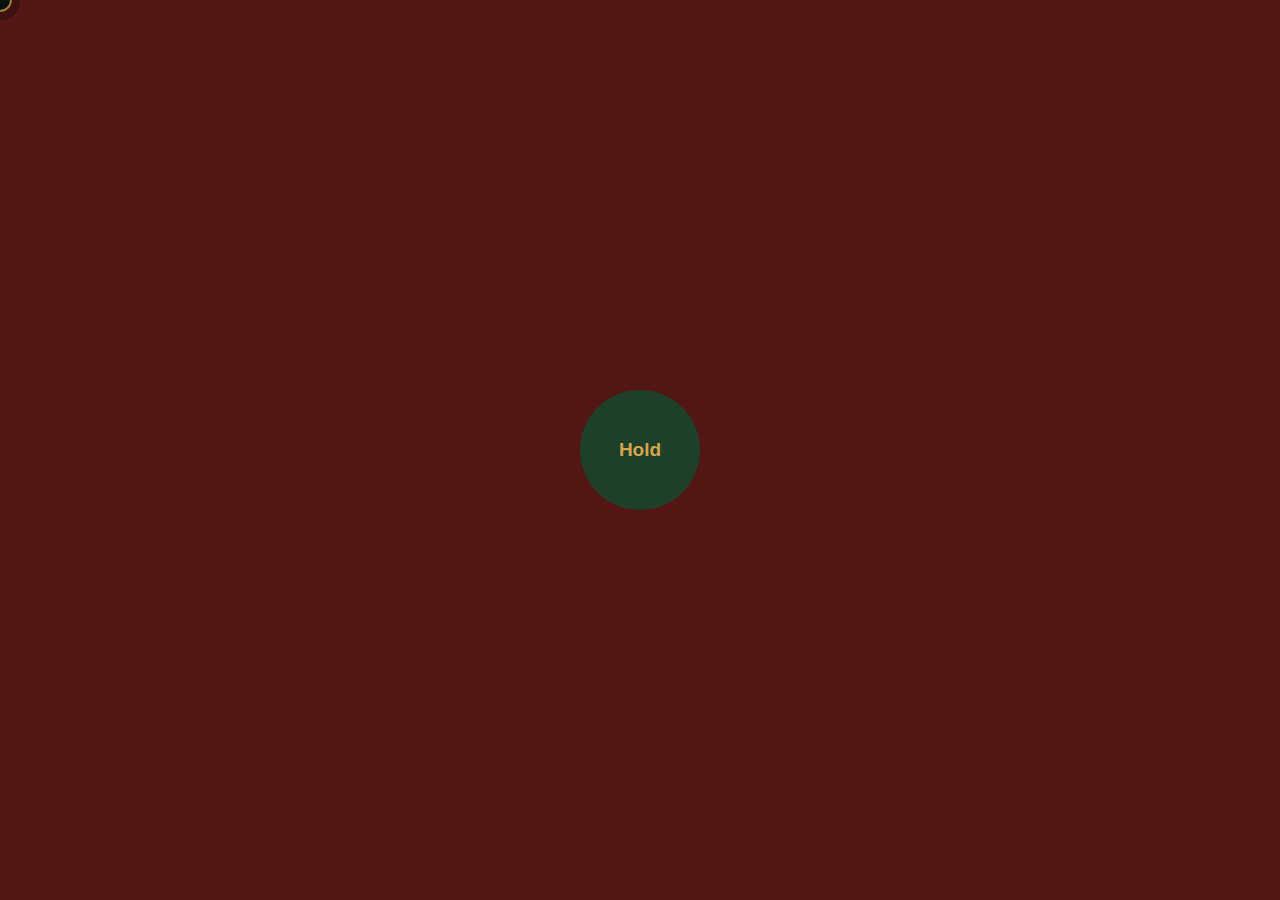
==== commit 744b6ac5: "Part 1 / Chapter 5 / Clip 3, 4" ====
--- a/index.html
+++ b/index.html
@@ -16,6 +16,14 @@
             <span class="cursor__trace__inner"></span>
         </div>
     </div>
+    <section class="preloader">
+        <button class="preloader__btn">
+            <span class="preloader__btn_hold">Hold</span>
+        </button>
+    </section>
+    <section class="header hidden-area">
+        Header
+    </section>
 </body>
 <script>
     document.addEventListener("mousemove", (e) => {
@@ -40,6 +48,45 @@
 
     document.addEventListener("click", createRipple);
 
+    const preloaderBtn = document.querySelector(".preloader__btn");
+
+    let intervalId = null;
+    let scale = 1;
+
+    const preloaderHideThreshold = 18;
+
+    preloaderBtn.addEventListener("mousedown", () => {
+        intervalId = setInterval(() => {
+            scale += 0.175;
+
+            setPreloaderStyle(scale);
+
+            if (scale >= 1 + preloaderHideThreshold) {
+                const header = document.querySelector(".header");
+
+                document.querySelector(".preloader").classList.add("hidden-area");
+
+                header.classList.remove("hidden-area");
+                header.classList.add(".shown-area");
+
+                clearInterval(intervalId);
+            }
+        }, 10);
+    });
+
+    preloaderBtn.addEventListener("mouseup", () => {
+        clearInterval(intervalId);
+
+        intervalId = setInterval(() => {
+            scale-= 0.075;
+            setPreloaderStyle(scale);
+
+            if (scale <= 1) {
+                clearInterval(intervalId);
+            }
+        }, 10);
+    })
+
     function createRipple(e) {
         let ripple = document.createElement("span");
 
@@ -52,6 +99,12 @@
         ripple.addEventListener("animationend", (e) => {
             cursor.removeChild(ripple);
         })
+    };
+
+    function setPreloaderStyle(scale) {
+        preloaderBtn.style.transform = `scale(${scale})`;
+        document.querySelector(".preloader__btn_hold").style.opacity = 1 - (scale - 1) / preloaderHideThreshold;
+
     }
 </script>
 </html>--- a/style.css
+++ b/style.css
@@ -1,5 +1,16 @@
 body {
     cursor: none !important;
+    background-color: #1e4029;
+}
+
+.shown-area {
+    display: block;
+    opacity: 1;
+}
+
+.hidden-area {
+    display: none;
+    opacity: 0;
 }
 
 .cursor {
@@ -9,6 +20,7 @@
     right: 0;
     bottom: 0;
     z-index: 9999;
+    pointer-events: none !important;
 }
 
 .cursor__default__inner {
@@ -62,4 +74,36 @@
     border-radius: 50%;
     background-color: #d5a54e ;
     animation: ripple 0.5s ease-out;
+}
+
+.preloader {
+    position: absolute;
+    top: 0;
+    left: 0;
+    background-color: #521714;
+    width: 100%;
+    height: 100%;
+    z-index: 999;
+}
+
+
+.preloader__btn {
+    position: absolute;
+    top: 50vh;
+    left: 50vw;
+    width: 120px;
+    height: 120px;
+    border-radius: 50%;
+    border: none;
+    color: rgb(213,165,78);
+    background-color: rgb(30, 64, 41);
+    margin-top: -60px;
+    margin-left: -60px;
+}
+
+.preloader__btn_hold {
+    font-size: 19px;
+    line-height: 20px;
+    font-weight: 800;
+    letter-spacing: normal;
 }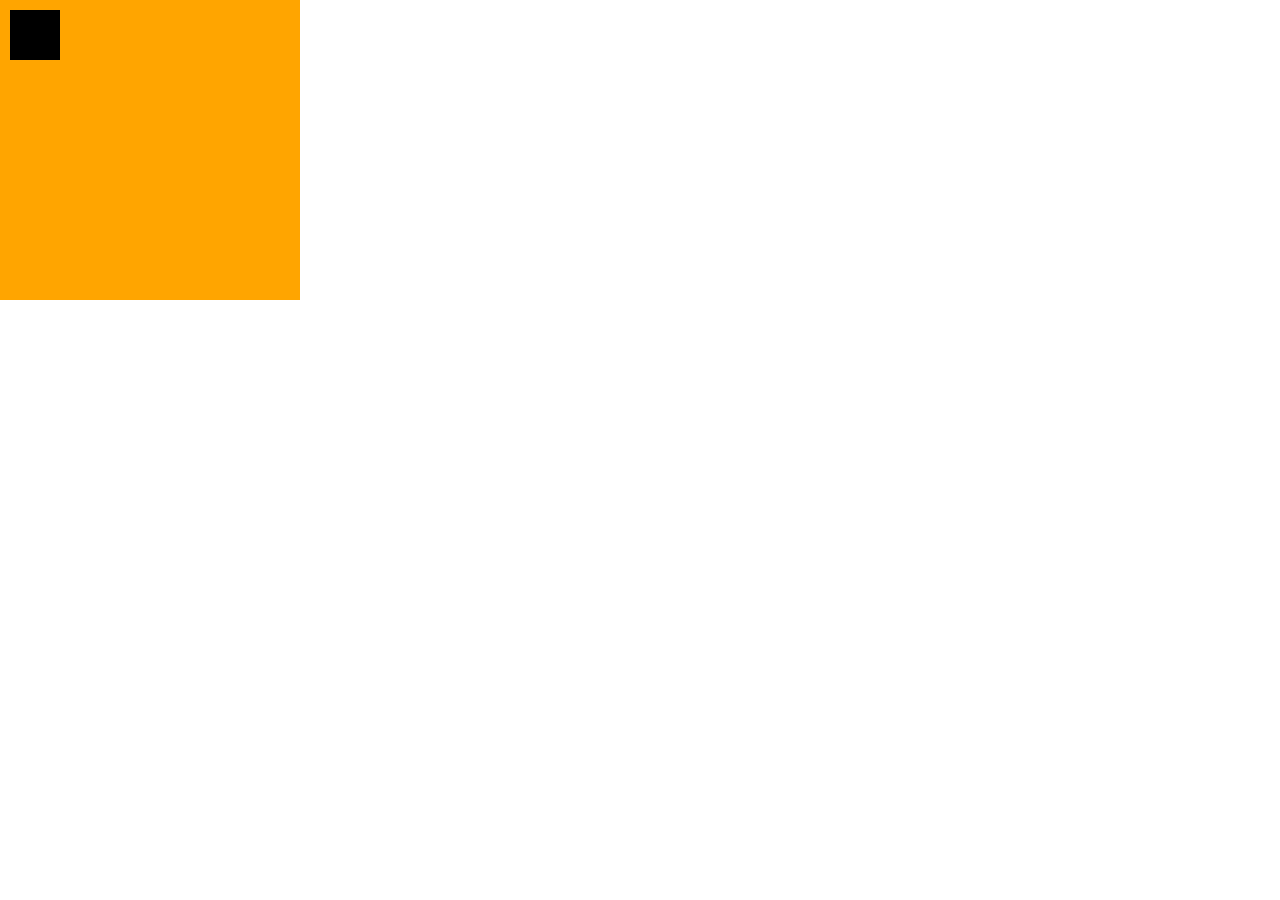
==== commit a5fae1bb: "Part 2 / Chapter 1 / Clip 0, 1, 2" ====
--- a/index.html
+++ b/index.html
@@ -3,108 +3,16 @@
 <head>
     <meta charset="UTF-8">
     <meta name="viewport" content="width=device-width, initial-scale=1.0">
+    <title>Document</title>
     <link rel="stylesheet" href="./reset.css">
-    <link rel="stylesheet" href="./style.css">
-    <title>Interactive Web</title>
+    <style>
+        canvas {
+            background-color: orange;
+        }
+    </style>
 </head>
 <body>
-    <div class="cursor">
-        <div class="cursor__default">
-            <span class="cursor__default__inner"></span>
-        </div>
-        <div class="cursor__trance">
-            <span class="cursor__trace__inner"></span>
-        </div>
-    </div>
-    <section class="preloader">
-        <button class="preloader__btn">
-            <span class="preloader__btn_hold">Hold</span>
-        </button>
-    </section>
-    <section class="header hidden-area">
-        Header
-    </section>
+    <canvas></canvas>
+    <script type="module" src="./index.js"></script>
 </body>
-<script>
-    document.addEventListener("mousemove", (e) => {
-        const cursorDefaultInner = document.querySelector(".cursor__default__inner");
-        const cursorTraceInner = document.querySelector(".cursor__trace__inner");
-
-        cursorDefaultInner.style.top = e.clientY + "px";
-        cursorDefaultInner.style.left = e.clientX + "px";
-
-        cursorTraceInner.style.top = e.clientY + "px";
-        cursorTraceInner.style.left = e.clientX + "px";
-    });
-
-    const cursor = document.querySelector(".cursor");
-    document.addEventListener("mousedown", ()=> {
-        cursor.classList.add("cursor-active");
-    });
-
-    document.addEventListener("mouseup", ()=> {
-        cursor.classList.remove("cursor-active");
-    });
-
-    document.addEventListener("click", createRipple);
-
-    const preloaderBtn = document.querySelector(".preloader__btn");
-
-    let intervalId = null;
-    let scale = 1;
-
-    const preloaderHideThreshold = 18;
-
-    preloaderBtn.addEventListener("mousedown", () => {
-        intervalId = setInterval(() => {
-            scale += 0.175;
-
-            setPreloaderStyle(scale);
-
-            if (scale >= 1 + preloaderHideThreshold) {
-                const header = document.querySelector(".header");
-
-                document.querySelector(".preloader").classList.add("hidden-area");
-
-                header.classList.remove("hidden-area");
-                header.classList.add(".shown-area");
-
-                clearInterval(intervalId);
-            }
-        }, 10);
-    });
-
-    preloaderBtn.addEventListener("mouseup", () => {
-        clearInterval(intervalId);
-
-        intervalId = setInterval(() => {
-            scale-= 0.075;
-            setPreloaderStyle(scale);
-
-            if (scale <= 1) {
-                clearInterval(intervalId);
-            }
-        }, 10);
-    })
-
-    function createRipple(e) {
-        let ripple = document.createElement("span");
-
-        ripple.classList.add("ripple");
-        cursor.appendChild(ripple);
-        
-        ripple.style.top = (e.clientY - ripple.clientHeight / 2) +"px";
-        ripple.style.left = (e.clientX  - ripple.clientWidth / 2)+ "px";
-
-        ripple.addEventListener("animationend", (e) => {
-            cursor.removeChild(ripple);
-        })
-    };
-
-    function setPreloaderStyle(scale) {
-        preloaderBtn.style.transform = `scale(${scale})`;
-        document.querySelector(".preloader__btn_hold").style.opacity = 1 - (scale - 1) / preloaderHideThreshold;
-
-    }
-</script>
 </html>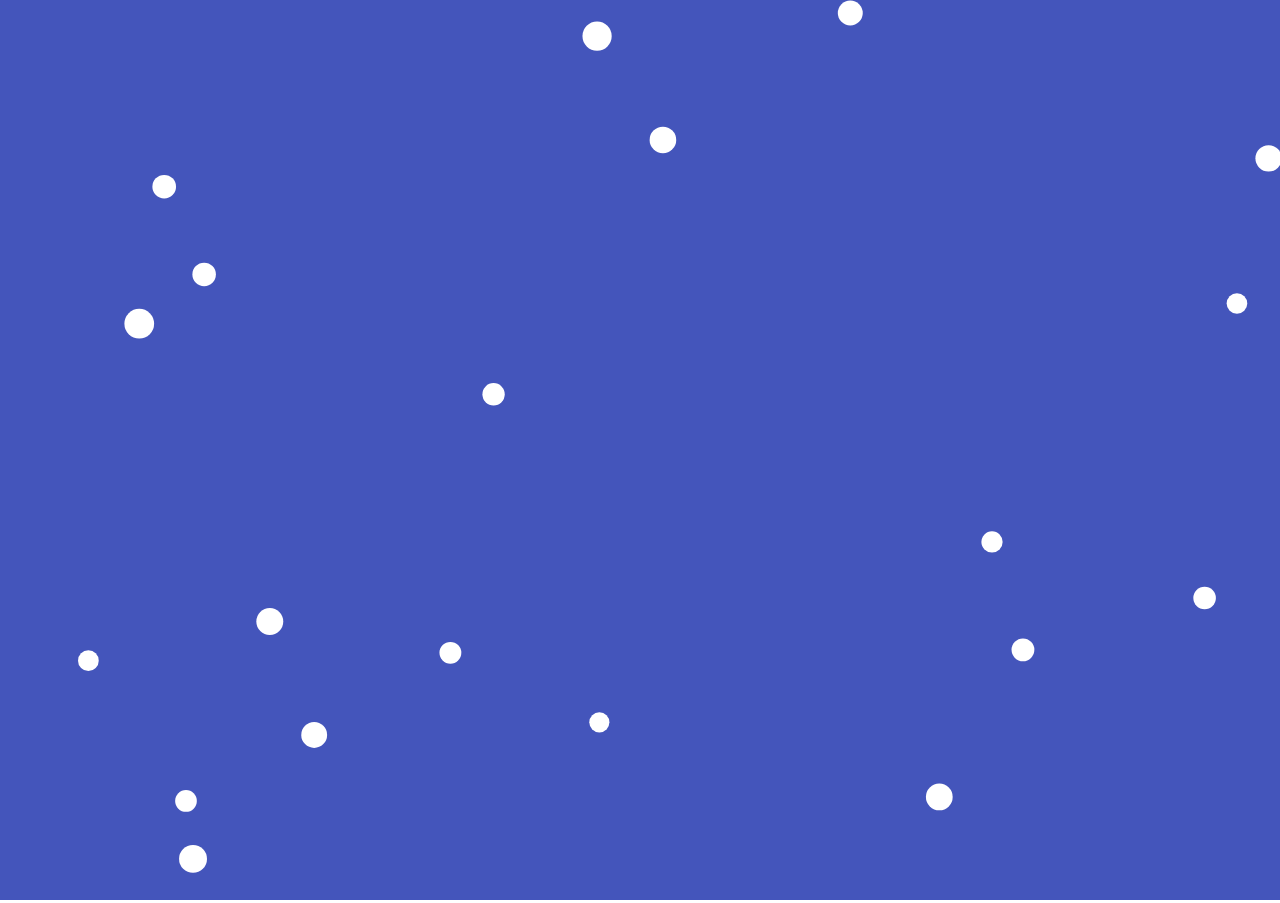
==== commit d2b316d1: "Part 2 / Chapter 1 / Clip 3, 4" ====
--- a/index.html
+++ b/index.html
@@ -7,7 +7,7 @@
     <link rel="stylesheet" href="./reset.css">
     <style>
         canvas {
-            background-color: orange;
+            background-color: #4455bb;
         }
     </style>
 </head>
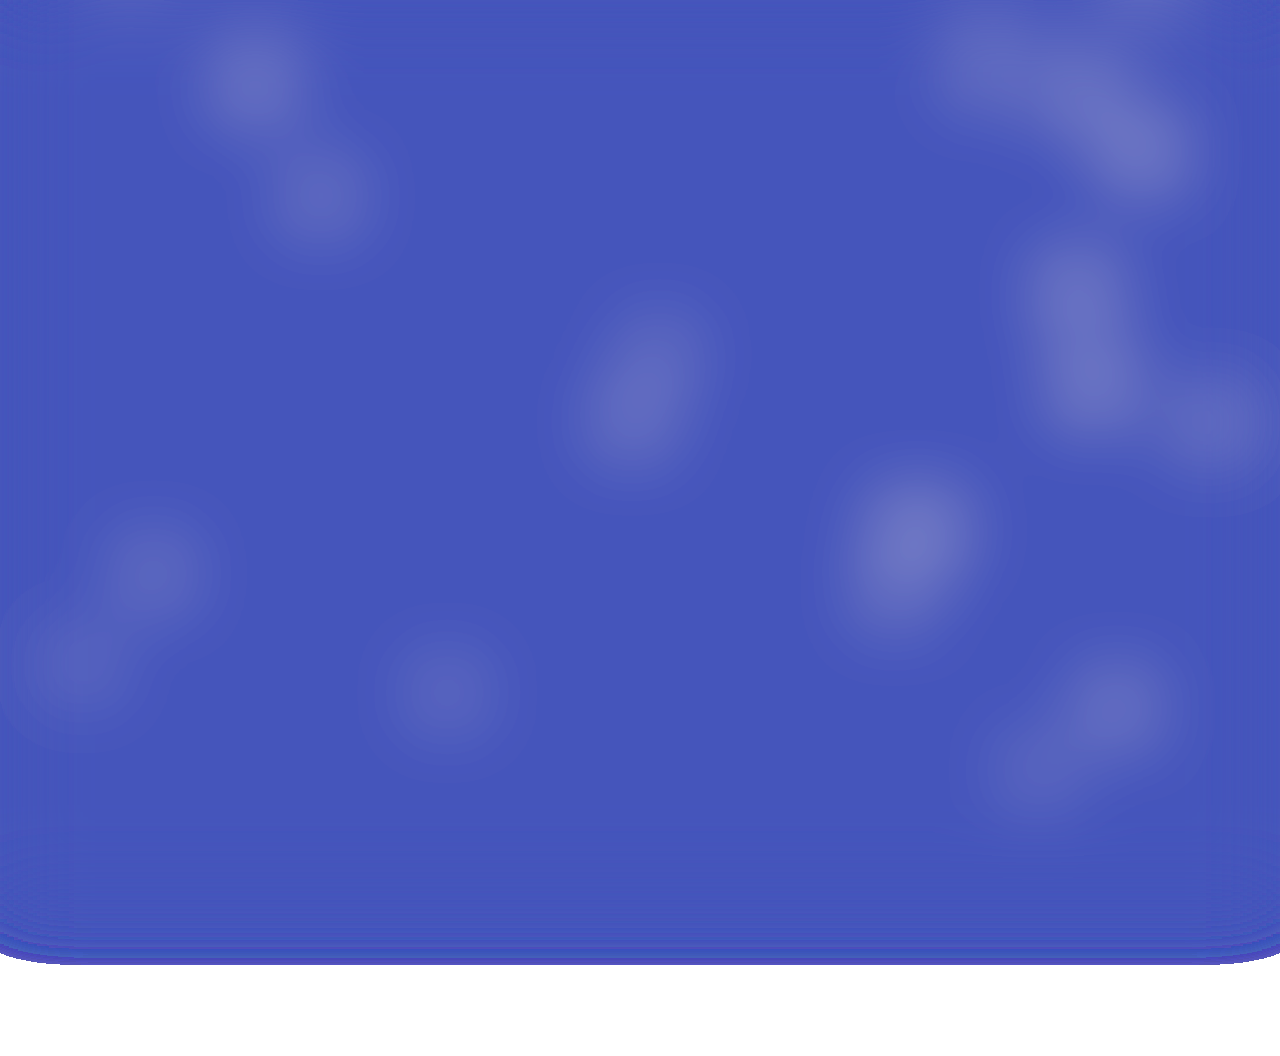
==== commit 4cf3aa76: "Part 2 / Chapter 1 / Clip 5, 6" ====
--- a/index.html
+++ b/index.html
@@ -8,11 +8,29 @@
     <style>
         canvas {
             background-color: #4455bb;
+            filter: url('#gooey');
         }
     </style>
 </head>
 <body>
     <canvas></canvas>
+    <svg>
+        <defs>
+            <filter id="gooey">
+                <feGaussianBlur 
+                    stdDeviation="40"
+                    in="SourceGraphic"
+                    result="blur1"
+                />
+                <feColorMatrix 
+                    in="blur1"
+                    type="matrix"
+                    values="1 0 0 0 0  0 1 0 0 0  0 0 1 0 0  0 0 0 500 -20"
+                    result="contrast"
+                />
+            </filter>
+        </defs>
+    </svg>
     <script type="module" src="./index.js"></script>
 </body>
 </html>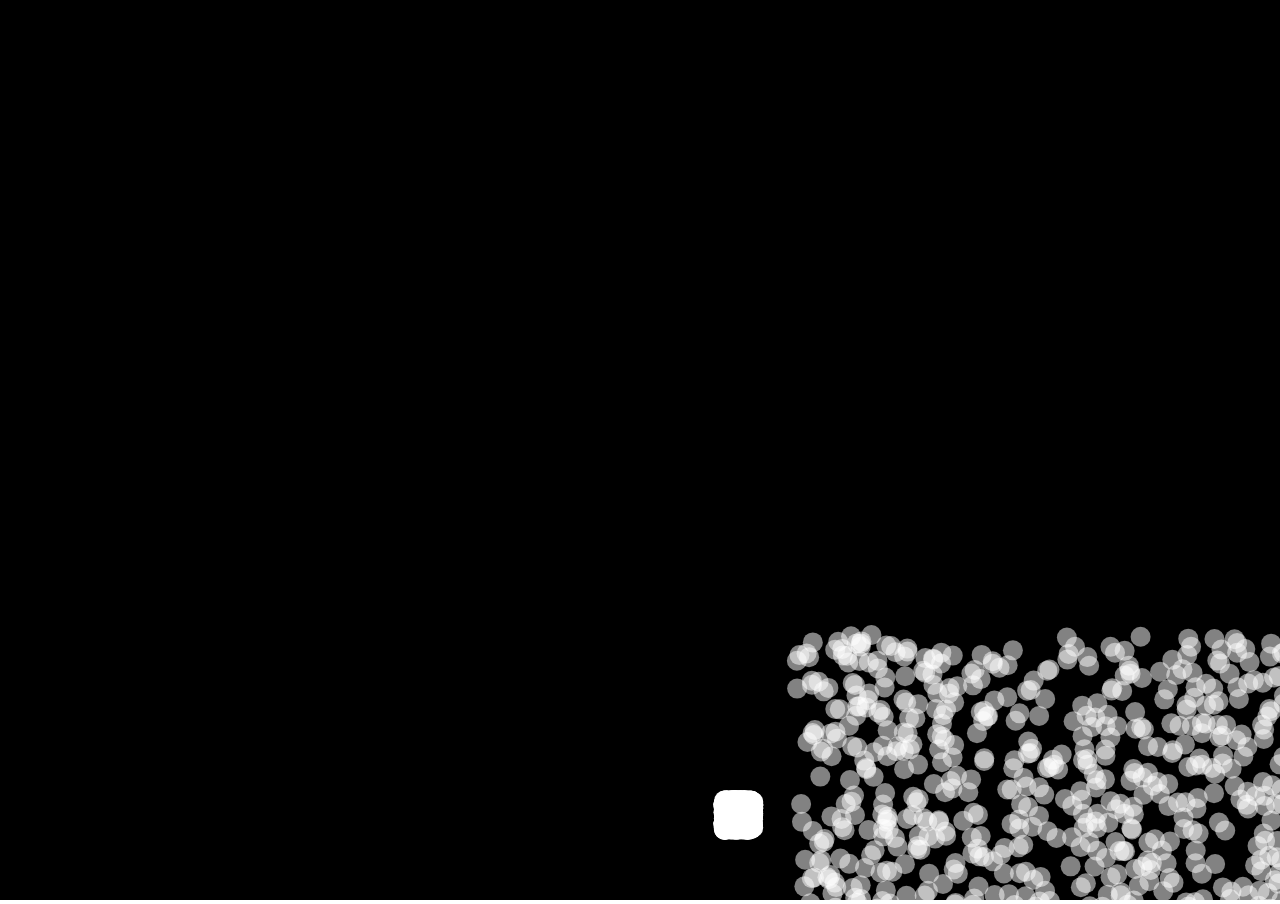
==== commit c4cbc43b: "Part 2 / Chapter 2 / Clip 1, 2, 3" ====
--- a/index.html
+++ b/index.html
@@ -3,34 +3,11 @@
 <head>
     <meta charset="UTF-8">
     <meta name="viewport" content="width=device-width, initial-scale=1.0">
+    <link rel="stylesheet" href="./style.css">
     <title>Document</title>
-    <link rel="stylesheet" href="./reset.css">
-    <style>
-        canvas {
-            background-color: #4455bb;
-            filter: url('#gooey');
-        }
-    </style>
 </head>
 <body>
     <canvas></canvas>
-    <svg>
-        <defs>
-            <filter id="gooey">
-                <feGaussianBlur 
-                    stdDeviation="40"
-                    in="SourceGraphic"
-                    result="blur1"
-                />
-                <feColorMatrix 
-                    in="blur1"
-                    type="matrix"
-                    values="1 0 0 0 0  0 1 0 0 0  0 0 1 0 0  0 0 0 500 -20"
-                    result="contrast"
-                />
-            </filter>
-        </defs>
-    </svg>
     <script type="module" src="./index.js"></script>
 </body>
 </html>--- a/style.css
+++ b/style.css
@@ -0,0 +1,6 @@
+html,body {
+    margin: 0;
+    width: 100%;
+    height: 100%;
+    overflow: hidden;
+}